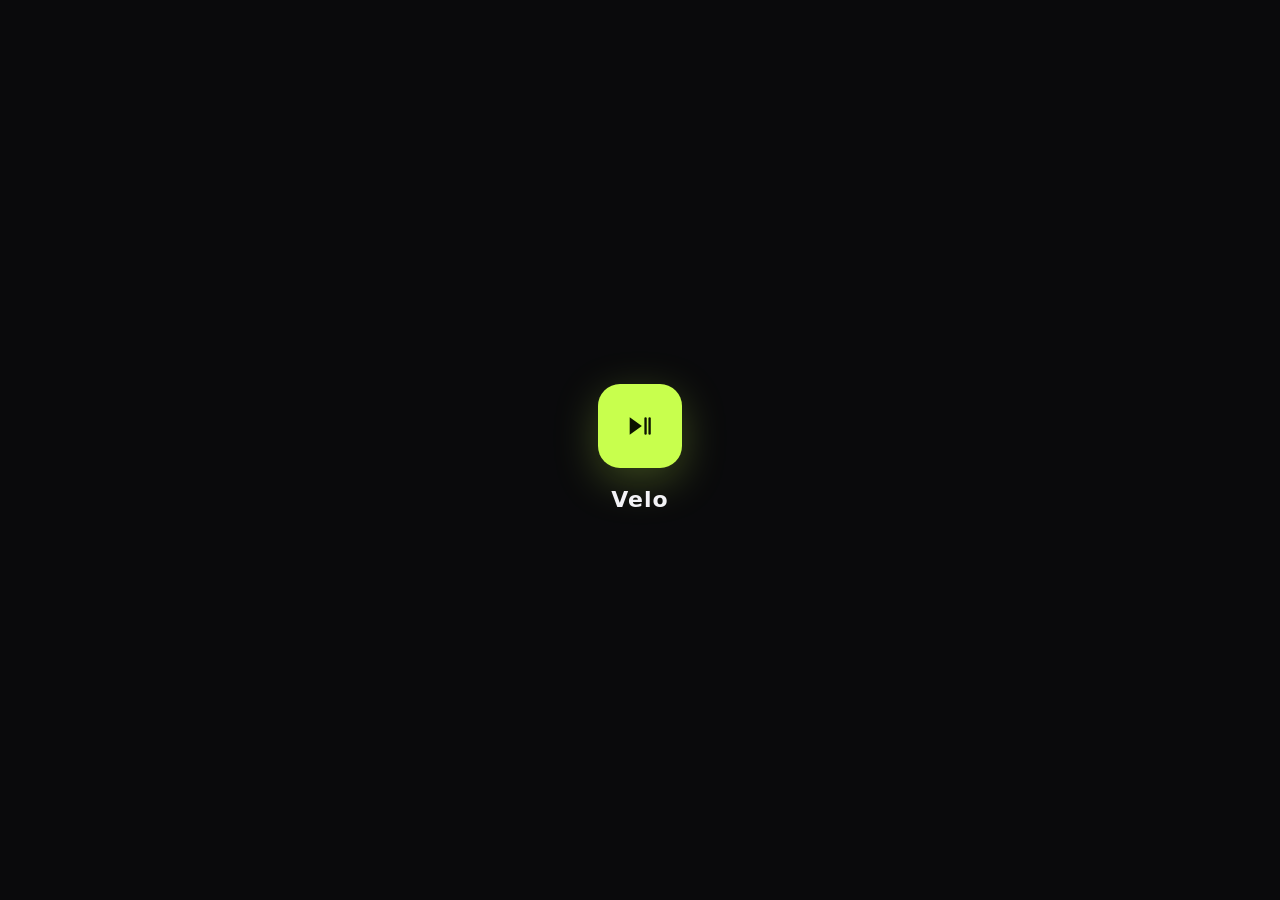
==== velo/web/index.html @ b47d3841 "Add antivirus/false-positive notice; credit VeloScribe; link companion app" ====
<!DOCTYPE html>
<html lang="en">
<head>
  <meta charset="UTF-8" />
  <meta name="viewport" content="width=device-width, initial-scale=1.0" />
  <title>Velo</title>
  <link rel="stylesheet" href="style.css" />
</head>
<body>
  <div id="splash">
    <div class="splash-mark" aria-hidden="true">
      <svg viewBox="0 0 256 256" width="40" height="40"><path d="M62 72 62 184 140 128Z" fill="currentColor"/><rect x="156" y="72" width="15" height="112" rx="7.5" fill="currentColor"/><rect x="182" y="72" width="15" height="112" rx="7.5" fill="currentColor"/></svg>
    </div>
    <div class="splash-name">Velo</div>
  </div>
  <div id="dragveil"><div class="dragveil-box"><svg viewBox="0 0 24 24" width="34" height="34" fill="none" stroke="currentColor" stroke-width="1.7"><path d="M12 4v11m0 0 4-4m-4 4-4-4"/><path d="M5 19h14"/></svg><span>Drop the .mid file here</span></div></div>

  <div id="app">
    <header class="titlebar">
      <div class="drag pywebview-drag-region"></div>
      <div class="brand">
        <span class="brand-mark" aria-hidden="true">
          <svg viewBox="0 0 24 24" width="18" height="18"><path d="M5 19V5l8 4-8 4" fill="currentColor"/><path d="M14 5v14M19 5v14" stroke="currentColor" stroke-width="2.4" stroke-linecap="round"/></svg>
        </span>
        <span class="brand-name">Velo</span>
      </div>
      <div class="win-controls">
        <button class="win-btn pin" id="winPin" aria-label="Always on top" title="Stay on top of other apps (e.g. Roblox)"><svg viewBox="0 0 24 24" width="13" height="13" fill="none" stroke="currentColor" stroke-width="1.8" stroke-linecap="round" stroke-linejoin="round"><path d="M9 4h6l-1 6 3 3H7l3-3-1-6z"/><path d="M12 16v4"/></svg></button>
        <button class="win-btn" id="winMin" aria-label="Minimize"><svg viewBox="0 0 12 12" width="11" height="11"><line x1="2" y1="6" x2="10" y2="6" stroke="currentColor" stroke-width="1.4"/></svg></button>
        <button class="win-btn" id="winMax" aria-label="Maximize"><svg viewBox="0 0 12 12" width="11" height="11"><rect x="2.5" y="2.5" width="7" height="7" rx="1.2" fill="none" stroke="currentColor" stroke-width="1.4"/></svg></button>
        <button class="win-btn danger" id="winClose" aria-label="Close"><svg viewBox="0 0 12 12" width="11" height="11"><line x1="3" y1="3" x2="9" y2="9" stroke="currentColor" stroke-width="1.5"/><line x1="9" y1="3" x2="3" y2="9" stroke="currentColor" stroke-width="1.5"/></svg></button>
      </div>
    </header>

    <div class="body">
      <nav class="rail">
        <div class="rail-logo">
          <span class="rail-logo-mark" aria-hidden="true">
            <svg viewBox="0 0 256 256" width="22" height="22"><path d="M62 72 62 184 140 128Z" fill="currentColor"/><rect x="156" y="72" width="15" height="112" rx="7.5" fill="currentColor"/><rect x="182" y="72" width="15" height="112" rx="7.5" fill="currentColor"/></svg>
          </span>
          <div class="rail-logo-text"><span class="rl-name">Velo</span><span class="rl-sub">MIDI PLAYER</span></div>
        </div>
        <button class="nav active" data-view="player">
          <span class="nav-ico"><svg viewBox="0 0 24 24" width="20" height="20"><path d="M8 18V6l11 6-11 6" fill="currentColor"/></svg></span>
          <span class="nav-label">Player</span>
        </button>
        <button class="nav" data-view="practice">
          <span class="nav-ico"><svg viewBox="0 0 24 24" width="20" height="20" fill="none" stroke="currentColor" stroke-width="1.8" stroke-linecap="round" stroke-linejoin="round"><circle cx="12" cy="12" r="8.5"/><circle cx="12" cy="12" r="4"/><circle cx="12" cy="12" r="1.2" fill="currentColor" stroke="none"/></svg></span>
          <span class="nav-label">Practice</span>
        </button>
        <button class="nav" data-view="queue">
          <span class="nav-ico"><svg viewBox="0 0 24 24" width="20" height="20" fill="none" stroke="currentColor" stroke-width="1.8" stroke-linecap="round"><path d="M4 7h11M4 12h11M4 17h7"/><path d="M19 9v8.5" stroke-width="1.8"/><circle cx="17.4" cy="17.5" r="1.8" fill="currentColor" stroke="none"/></svg></span>
          <span class="nav-label">Queue</span>
        </button>
        <button class="nav" data-view="hub">
          <span class="nav-ico"><svg viewBox="0 0 24 24" width="20" height="20" fill="none" stroke="currentColor" stroke-width="1.8"><circle cx="12" cy="12" r="9"/><path d="M3 12h18M12 3c2.5 2.5 2.5 15 0 18M12 3c-2.5 2.5-2.5 15 0 18"/></svg></span>
          <span class="nav-label">MIDI Hub</span>
        </button>
        <button class="nav" data-view="drums">
          <span class="nav-ico"><svg viewBox="0 0 24 24" width="20" height="20" fill="none" stroke="currentColor" stroke-width="1.8"><ellipse cx="12" cy="8" rx="8" ry="3.2"/><path d="M4 8v6c0 1.8 3.6 3.2 8 3.2s8-1.4 8-3.2V8"/></svg></span>
          <span class="nav-label">Drums</span>
        </button>
        <button class="nav" data-view="keys">
          <span class="nav-ico"><svg viewBox="0 0 24 24" width="20" height="20" fill="none" stroke="currentColor" stroke-width="1.8"><rect x="3" y="6" width="18" height="12" rx="2"/><path d="M9 6v7M15 6v7"/></svg></span>
          <span class="nav-label">MIDI → Keys</span>
        </button>
        <div class="rail-spacer"></div>
        <button class="nav" data-view="settings">
          <span class="nav-ico"><svg viewBox="0 0 24 24" width="20" height="20" fill="none" stroke="currentColor" stroke-width="1.8"><circle cx="12" cy="12" r="3.2"/><path d="M12 3v2.5M12 18.5V21M21 12h-2.5M5.5 12H3M18.4 5.6l-1.8 1.8M7.4 16.6l-1.8 1.8M18.4 18.4l-1.8-1.8M7.4 7.4 5.6 5.6"/></svg></span>
          <span class="nav-label">Settings</span>
        </button>
        <div class="rail-foot">Velo<span>v1.1</span></div>
      </nav>

      <main class="content">
        <!-- PLAYER -->
        <section class="view" data-view="player">
          <div class="view-head">
            <h1>MIDI Player</h1>
            <div class="head-right">
              <button class="btn ghost stage-open" id="openStage" title="Big falling-notes visualizer — great for streaming">
                <svg viewBox="0 0 24 24" width="16" height="16" fill="none" stroke="currentColor" stroke-width="1.8" stroke-linecap="round"><rect x="3" y="4" width="18" height="13" rx="2"/><path d="M8 20h8M12 17v3"/></svg>
                Stage
              </button>
              <div class="mode-switch" id="modeSwitch" role="tablist" aria-label="Output mode">
                <button class="mode-opt active" data-mode="qwerty">QWERTY</button>
                <button class="mode-opt" data-mode="midi">MIDI Output</button>
                <span class="mode-glider"></span>
              </div>
            </div>
          </div>

          <div class="card file-card reveal">
            <div class="file-meta">
              <div class="file-ico"><svg viewBox="0 0 24 24" width="22" height="22" fill="none" stroke="currentColor" stroke-width="1.7"><path d="M9 18V5l10-2v13"/><circle cx="6" cy="18" r="3"/><circle cx="16" cy="16" r="3"/></svg></div>
              <div class="file-text">
                <div class="file-name" id="fileName">No file selected</div>
                <div class="file-sub" id="fileSub">Choose a .mid or .midi file to start</div>
              </div>
            </div>
            <div class="file-actions">
              <select class="recent" id="recentSelect" aria-label="Recent files"></select>
              <button class="btn" id="openBtn">
                <svg viewBox="0 0 24 24" width="16" height="16" fill="none" stroke="currentColor" stroke-width="1.8"><path d="M3 7a2 2 0 0 1 2-2h4l2 2h8a2 2 0 0 1 2 2v8a2 2 0 0 1-2 2H5a2 2 0 0 1-2-2z"/></svg>
                Open
              </button>
            </div>
          </div>

          <div class="now-bar" id="nowBar" hidden>
            <span class="now-eq"><i></i><i></i><i></i></span>
            <span class="now-text">Now playing: <span id="nowName"></span></span>
            <button class="now-switch" id="switchBtn">Play selected</button>
          </div>

          <div class="card transport reveal" style="--d:1">
            <div class="timeline">
              <span class="t-cur" id="tCur">0:00:00</span>
              <div class="scrub" id="scrub"><div class="scrub-fill" id="scrubFill"></div><div class="scrub-dot" id="scrubDot"></div></div>
              <span class="t-tot" id="tTot">0:00:00</span>
            </div>

            <div class="transport-row">
              <button class="round" id="prevBtn" aria-label="Previous track">
                <svg viewBox="0 0 24 24" width="18" height="18"><rect x="6" y="6" width="2.6" height="12" rx="1.3" fill="currentColor"/><path d="M19 6 10 12l9 6Z" fill="currentColor"/></svg>
              </button>

              <button class="round" id="stopBtn" aria-label="Stop" disabled>
                <svg viewBox="0 0 24 24" width="18" height="18"><rect x="7" y="7" width="10" height="10" rx="2" fill="currentColor"/></svg>
              </button>

              <button class="play" id="playBtn" aria-label="Play">
                <span class="play-ring"></span>
                <span class="play-ico" id="playIco">
                  <svg viewBox="0 0 24 24" width="26" height="26"><path d="M8 5v14l11-7-11-7z" fill="currentColor"/></svg>
                </span>
              </button>

              <button class="round" id="nextBtn" aria-label="Next track">
                <svg viewBox="0 0 24 24" width="18" height="18"><rect x="15.4" y="6" width="2.6" height="12" rx="1.3" fill="currentColor"/><path d="M5 6l9 6-9 6Z" fill="currentColor"/></svg>
              </button>

              <div class="speed">
                <div class="speed-label">Speed</div>
                <div class="speed-ctl">
                  <button class="step" id="speedDown" aria-label="Decrease">−</button>
                  <input type="range" id="speedSlider" min="10" max="300" value="100" />
                  <button class="step" id="speedUp" aria-label="Increase">+</button>
                  <div class="speed-val"><input id="speedInput" value="100" inputmode="numeric" /><span>%</span></div>
                </div>
              </div>
            </div>
          </div>

          <div class="grid-2">
            <div class="card options reveal" style="--d:2">
              <div class="card-title">Options</div>
              <div class="chips" id="chips">
                <button class="chip" data-opt="sustain">Sustain</button>
                <button class="chip" data-opt="noDoubles">No doubles</button>
                <button class="chip" data-opt="velocity">Velocity</button>
                <button class="chip" data-opt="88Keys">88 keys</button>
                <button class="chip" data-opt="loopSong">Loop</button>
              </div>
              <div class="device-row" id="deviceRow" hidden>
                <label>Output device</label>
                <select id="deviceSelect"></select>
              </div>
            </div>

            <div class="card console reveal" style="--d:3">
              <div class="card-title">Console <button class="mini" id="clearLog">Clear</button></div>
              <div class="log" id="log"></div>
            </div>
          </div>
        </section>

        <!-- PRACTICE / TREINO -->
        <section class="view" data-view="practice" hidden>
          <div class="view-head">
            <h1>Practice</h1>
            <div class="pr-tools">
              <div class="seg pr-mode" id="prModeSwitch">
                <button class="seg-opt active" data-pmode="step">Step</button>
                <button class="seg-opt" data-pmode="rhythm">Rhythm</button>
                <button class="seg-opt" data-pmode="free">Free play</button>
              </div>
              <select class="recent" id="prPianoSel" aria-label="Piano sound" title="Piano sound"></select>
              <select class="recent" id="prSong" aria-label="Song to practice"></select>
              <button class="btn" id="prOpen">
                <svg viewBox="0 0 24 24" width="16" height="16" fill="none" stroke="currentColor" stroke-width="1.8"><path d="M3 7a2 2 0 0 1 2-2h4l2 2h8a2 2 0 0 1 2 2v8a2 2 0 0 1-2 2H5a2 2 0 0 1-2-2z"/></svg>
                Open
              </button>
            </div>
          </div>

          <div class="pr-hud" id="prHud" hidden>
            <div class="pr-stat"><span class="pr-stat-v" id="prProg">0 / 0</span><span class="pr-stat-l" id="prStatProgL">notes</span></div>
            <div class="pr-combo zero" id="prCombo"><b id="prComboN">0</b><small>combo</small></div>
            <div class="pr-stat"><span class="pr-stat-v" id="prAcc">100%</span><span class="pr-stat-l" id="prStatAccL">accuracy</span></div>
            <div class="pr-bar"><div class="pr-bar-fill" id="prBar"></div></div>
            <div class="pr-speed" id="prSpeedWrap">
              <span>Speed</span>
              <select id="prSpeed" aria-label="Rhythm speed">
                <option value="0.5">50%</option>
                <option value="0.75">75%</option>
                <option value="1" selected>100%</option>
                <option value="1.25">125%</option>
              </select>
            </div>
          </div>

          <div class="pr-trainer" id="prTrainer" hidden>
            <button class="tr-toggle" id="trToggle" title="Loop and drill a section">
              <svg viewBox="0 0 24 24" width="14" height="14" fill="none" stroke="currentColor" stroke-width="1.9" stroke-linecap="round"><path d="M3 12a9 9 0 1 0 3-6.7M3 4v4h4"/></svg>
              Section trainer
            </button>
            <div class="tr-range">
              <input type="range" id="trFrom" min="0" max="1" value="0" aria-label="Section start" />
              <input type="range" id="trTo" min="0" max="1" value="1" aria-label="Section end" />
            </div>
            <span class="tr-label" id="trLabel">full song</span>
          </div>

          <div class="pr-game" id="prGame" hidden>
            <div class="pr-scroll" id="prScroll">
              <div class="pr-stagewrap" id="prStage">
                <div class="pr-highway">
                  <div class="hw-lanes" id="prLanes"></div>
                  <div class="hw-track" id="prTrack"></div>
                </div>
                <div class="hw-hitcap"></div>
                <div class="hw-hitline"></div>
                <div class="pr-piano" id="prPiano"></div>
              </div>
            </div>
            <div class="pr-judge" id="prJudge" hidden></div>
            <div class="pr-countin" id="prCountIn" hidden></div>
            <div class="pr-result" id="prResult" hidden></div>
            <div class="pr-confetti" id="prConfetti" hidden></div>
          </div>

          <div class="pr-empty" id="prEmpty">
            <span class="pr-orb"><svg viewBox="0 0 24 24" width="40" height="40" fill="none" stroke="currentColor" stroke-width="1.6" stroke-linecap="round" stroke-linejoin="round"><circle cx="12" cy="12" r="9"/><circle cx="12" cy="12" r="4.2"/><circle cx="12" cy="12" r="1" fill="currentColor" stroke="none"/></svg></span>
            <h2>Learn any song, key by key</h2>
            <p>Pick a MIDI and Velo turns it into a step-by-step trainer: the notes fall onto a piano and light up the exact keyboard keys to press. Hit a wrong key and it won't pass until you nail the right one — at your own pace, no rush.</p>
            <button class="btn primary" id="prStart">
              <svg viewBox="0 0 24 24" width="16" height="16" fill="none" stroke="currentColor" stroke-width="1.9"><path d="M3 7a2 2 0 0 1 2-2h4l2 2h8a2 2 0 0 1 2 2v8a2 2 0 0 1-2 2H5a2 2 0 0 1-2-2z"/></svg>
              Choose a song
            </button>
            <div class="pr-records" id="prRecords"></div>
          </div>

          <div class="pr-foot" id="prFoot" hidden>
            <button class="btn ghost" id="prRestart">
              <svg viewBox="0 0 24 24" width="15" height="15" fill="none" stroke="currentColor" stroke-width="1.9" stroke-linecap="round"><path d="M3 12a9 9 0 1 0 3-6.7M3 4v4h4"/></svg>
              Restart
            </button>
            <button class="btn primary" id="prFreePlay" hidden></button>
            <span class="pr-hint" id="prHint">Press the highlighted keys. Sharps (lit black keys) need <b>Shift</b>. A wrong key won't pass until you hit the right one.</span>
          </div>
        </section>

        <!-- QUEUE -->
        <section class="view" data-view="queue" hidden>
          <div class="view-head">
            <h1>Queue</h1>
            <div class="hub-tools">
              <button class="btn" id="queueAdd"><svg viewBox="0 0 24 24" width="16" height="16" fill="none" stroke="currentColor" stroke-width="2" stroke-linecap="round"><path d="M12 5v14M5 12h14"/></svg> Add</button>
              <button class="btn" id="queueClear">Clear</button>
            </div>
          </div>
          <div class="queue-list" id="queueList"></div>
          <div class="hub-state" id="queueEmpty" hidden>
            <div class="soon-ico"><svg viewBox="0 0 24 24" width="28" height="28" fill="none" stroke="currentColor" stroke-width="1.6" stroke-linecap="round"><path d="M4 7h11M4 12h11M4 17h7"/><circle cx="18" cy="16.5" r="2" fill="currentColor" stroke="none"/><path d="M20 7v8"/></svg></div>
            <p>No songs in the queue yet.<br>Open a MIDI file in the Player or download one from the Hub.</p>
          </div>
        </section>

        <!-- MIDI HUB -->
        <section class="view" data-view="hub" hidden>
          <div class="view-head">
            <h1>MIDI Hub</h1>
            <div class="hub-tools">
              <select id="hubSource" aria-label="Library source">
                <option value="nanomidi" selected>nanoMIDI</option>
                <option value="onlineseq">Online Sequencer</option>
                <option value="bitmidi">BitMidi</option>
              </select>
              <div class="search">
                <svg viewBox="0 0 24 24" width="16" height="16" fill="none" stroke="currentColor" stroke-width="1.8"><circle cx="11" cy="11" r="7"/><path d="m20 20-3.2-3.2"/></svg>
                <input id="hubSearch" placeholder="Search by name or artist…" />
              </div>
              <select id="hubSort" aria-label="Sort">
                <option value="Newest">Newest</option>
                <option value="Oldest">Oldest</option>
                <option value="Downloads">Most downloaded</option>
                <option value="Views">Most viewed</option>
              </select>
            </div>
          </div>
          <div id="hubBody">
            <div class="hub-state" id="hubState">
              <div class="spinner"></div>
              <p>Loading library…</p>
            </div>
            <div class="hub-list" id="hubList" hidden></div>
            <div class="hub-pager" id="hubPager" hidden>
              <button class="btn" id="hubPrev">Previous</button>
              <span id="hubPageLabel">Page 1/1</span>
              <button class="btn" id="hubNext">Next</button>
            </div>
          </div>
        </section>

        <!-- DRUMS -->
        <section class="view" data-view="drums" hidden>
          <div class="view-head"><h1>Drums Player</h1></div>
          <div class="card file-card reveal">
            <div class="file-meta">
              <div class="file-ico"><svg viewBox="0 0 24 24" width="22" height="22" fill="none" stroke="currentColor" stroke-width="1.7"><ellipse cx="12" cy="8" rx="8" ry="3.2"/><path d="M4 8v6c0 1.8 3.6 3.2 8 3.2s8-1.4 8-3.2V8"/></svg></div>
              <div class="file-text">
                <div class="file-name" id="drumsFileName">No file selected</div>
                <div class="file-sub" id="drumsFileSub">Choose a drums .mid file</div>
              </div>
            </div>
            <div class="file-actions">
              <select class="recent" id="drumsRecent" aria-label="Recent files"></select>
              <button class="btn" id="drumsOpen"><svg viewBox="0 0 24 24" width="16" height="16" fill="none" stroke="currentColor" stroke-width="1.8"><path d="M3 7a2 2 0 0 1 2-2h4l2 2h8a2 2 0 0 1 2 2v8a2 2 0 0 1-2 2H5a2 2 0 0 1-2-2z"/></svg> Open</button>
            </div>
          </div>
          <div class="card transport reveal" style="--d:1">
            <div class="timeline">
              <span class="t-cur" id="drumsCur">0:00:00</span>
              <div class="scrub"><div class="scrub-fill" id="drumsFill"></div><div class="scrub-dot" id="drumsDot"></div></div>
              <span class="t-tot" id="drumsTot">0:00:00</span>
            </div>
            <div class="transport-row">
              <button class="round" id="drumsStop" aria-label="Stop" disabled><svg viewBox="0 0 24 24" width="18" height="18"><rect x="7" y="7" width="10" height="10" rx="2" fill="currentColor"/></svg></button>
              <button class="play" id="drumsPlay" aria-label="Play"><span class="play-ring"></span><span class="play-ico" id="drumsIco"><svg viewBox="0 0 24 24" width="26" height="26"><path d="M8 5v14l11-7-11-7z" fill="currentColor"/></svg></span></button>
              <div class="speed">
                <div class="speed-label">Speed</div>
                <div class="speed-ctl">
                  <button class="step" id="drumsSpeedDown" aria-label="Decrease">−</button>
                  <input type="range" id="drumsSlider" min="10" max="300" value="100" />
                  <button class="step" id="drumsSpeedUp" aria-label="Increase">+</button>
                  <div class="speed-val"><input id="drumsSpeedInput" value="100" inputmode="numeric" /><span>%</span></div>
                </div>
              </div>
            </div>
          </div>
          <div class="grid-2">
            <div class="card options reveal" style="--d:2">
              <div class="card-title">Options</div>
              <div class="chips" id="drumsChips">
                <button class="chip" data-opt="loopSong">Loop</button>
                <button class="chip" data-opt="releaseOnPause">Release on pause</button>
              </div>
            </div>
            <div class="card console reveal" style="--d:3">
              <div class="card-title">Console <button class="mini" id="drumsClearLog">Clear</button></div>
              <div class="log" id="drumsLog"></div>
            </div>
          </div>
        </section>

        <!-- MIDI -> KEYS (live input) -->
        <section class="view" data-view="keys" hidden>
          <div class="view-head"><h1>MIDI → Keys</h1></div>
          <div class="card reveal">
            <div class="card-title">Input device</div>
            <div class="input-dev">
              <select id="inputDevice" aria-label="MIDI input device"></select>
              <button class="mini" id="inputRefresh">Refresh</button>
            </div>
            <div class="input-center">
              <button class="bigtoggle" id="inputToggle" aria-label="Toggle live input">
                <span class="bt-ring"></span>
                <span class="bt-ico"><svg viewBox="0 0 24 24" width="30" height="30" fill="none" stroke="currentColor" stroke-width="2" stroke-linecap="round"><path d="M12 3v9"/><path d="M6.6 6.6a8 8 0 1 0 10.8 0"/></svg></span>
              </button>
              <div class="bt-status" id="inputStatus">Stopped</div>
              <div class="bt-hint">Play your MIDI keyboard/controller and Velo converts it to QWERTY keys in real time.</div>
            </div>
          </div>
          <div class="grid-2">
            <div class="card options reveal" style="--d:1">
              <div class="card-title">Options</div>
              <div class="chips" id="inputChips">
                <button class="chip" data-opt="sustain">Sustain</button>
                <button class="chip" data-opt="noDoubles">No doubles</button>
                <button class="chip" data-opt="velocity">Velocity</button>
              </div>
            </div>
            <div class="card console reveal" style="--d:2">
              <div class="card-title">Console <button class="mini" id="inputClearLog">Clear</button></div>
              <div class="log" id="inputLog"></div>
            </div>
          </div>
        </section>

        <!-- SETTINGS / ABOUT -->
        <section class="view" data-view="settings" hidden>
          <div class="view-head"><h1>Settings</h1></div>
          <div class="card hotkeys reveal">
            <div class="card-title">Global hotkeys</div>
            <div class="hk-list">
              <div class="hk-row"><span class="hk-label"><svg viewBox="0 0 24 24" width="16" height="16"><path d="M8 5v14l11-7-11-7z" fill="currentColor"/></svg> Play / Pause</span><button class="hk-key" data-action="play">F1</button></div>
              <div class="hk-row"><span class="hk-label"><svg viewBox="0 0 24 24" width="16" height="16"><rect x="6" y="5" width="4" height="14" rx="1.3" fill="currentColor"/><rect x="14" y="5" width="4" height="14" rx="1.3" fill="currentColor"/></svg> Pause</span><button class="hk-key" data-action="pause">F2</button></div>
              <div class="hk-row"><span class="hk-label"><svg viewBox="0 0 24 24" width="16" height="16"><rect x="6" y="6" width="12" height="12" rx="2" fill="currentColor"/></svg> Stop</span><button class="hk-key" data-action="stop">F3</button></div>
              <div class="hk-row"><span class="hk-label"><svg viewBox="0 0 24 24" width="16" height="16" fill="none" stroke="currentColor" stroke-width="2" stroke-linecap="round"><path d="M5 5l7 7-7 7M12 5l7 7-7 7"/></svg> Speed up</span><button class="hk-key" data-action="speedup">F4</button></div>
              <div class="hk-row"><span class="hk-label"><svg viewBox="0 0 24 24" width="16" height="16" fill="none" stroke="currentColor" stroke-width="2" stroke-linecap="round"><path d="M19 5l-7 7 7 7M12 5l-7 7 7 7"/></svg> Slow down</span><button class="hk-key" data-action="slowdown">F5</button></div>
              <div class="hk-row"><span class="hk-label"><svg viewBox="0 0 24 24" width="16" height="16"><rect x="5" y="6" width="2.4" height="12" rx="1.2" fill="currentColor"/><path d="M18 6 9 12l9 6Z" fill="currentColor"/></svg> Previous track</span><button class="hk-key" data-action="prevtrack">F6</button></div>
              <div class="hk-row"><span class="hk-label"><svg viewBox="0 0 24 24" width="16" height="16"><rect x="16.6" y="6" width="2.4" height="12" rx="1.2" fill="currentColor"/><path d="M6 6l9 6-9 6Z" fill="currentColor"/></svg> Next track</span><button class="hk-key" data-action="nexttrack">F7</button></div>
            </div>
            <div class="hk-hint">Click a key and press the new one. Hotkeys work even when Velo is in the background and control the Player.</div>
          </div>
          <div class="card sound reveal" style="--d:1">
            <div class="card-title">Sound — "playing" illusion</div>
            <div class="sound-ctl">
              <button class="chip" id="soundToggle">Off</button>
              <div class="seg" id="soundMode">
                <button class="seg-opt active" data-smode="piano">Piano</button>
                <button class="seg-opt" data-smode="keyboard">Keyboard</button>
              </div>
              <div class="sound-vol">
                <span>Vol</span>
                <input type="range" id="soundVol" min="0" max="100" value="70" />
              </div>
            </div>
            <div class="sound-pack" id="soundPackRow" hidden>
              <label>Keyboard model</label>
              <select id="soundPack"></select>
              <span class="pack-status" id="packStatus"></span>
            </div>
            <div class="hk-hint">Plays the note (real piano sample) or a real mechanical key sound in the app, synced to the song. Extra keyboard models stream online (cached after first use); the default brown works offline. To make it come out of your microphone (so others hear you "playing"): install a virtual audio cable (VB-CABLE), route Velo's audio to it in Windows sound settings, and pick it as your mic in Discord.</div>
          </div>
          <div class="card humanize reveal" style="--d:2">
            <div class="card-title">Humanize — natural feel</div>
            <div class="seg" id="humProfile">
              <button class="seg-opt active" data-hum="off">Off</button>
              <button class="seg-opt" data-hum="subtle">Subtle</button>
              <button class="seg-opt" data-hum="moderate">Moderate</button>
              <button class="seg-opt" data-hum="loose">Loose</button>
            </div>
            <div id="humSliders" style="margin-top:14px;display:flex;flex-direction:column;gap:12px">
              <div class="sound-vol"><span>Roll</span><input type="range" id="humRoll" min="0" max="100" value="43" /><span id="humRollVal">43</span></div>
              <div class="sound-vol"><span>Timing</span><input type="range" id="humTiming" min="0" max="100" value="40" /><span id="humTimingVal">40</span></div>
              <div class="sound-vol"><span>Rubato</span><input type="range" id="humRubato" min="0" max="100" value="29" /><span id="humRubatoVal">29</span></div>
              <div class="sound-vol"><span>Velocity</span><input type="range" id="humVelocity" min="0" max="100" value="52" /><span id="humVelocityVal">52</span></div>
            </div>
            <div class="hk-hint">Pick a profile as a starting point, then fine-tune the sliders — your settings are saved and restored next time. <b>Roll</b> = how much chords spread (and re-randomise every chord) · <b>Timing</b> = looseness of each note · <b>Rubato</b> = how much the tempo breathes · <b>Velocity</b> = force variation. Each profile keeps re-randomising so it never repeats. Off = exact mechanical original.</div>
          </div>
          <div class="card about reveal" style="--d:3">
            <div class="card-title">About</div>
            <div class="about-row">
              <span class="about-mark"><svg viewBox="0 0 24 24" width="22" height="22"><path d="M5 19V5l8 4-8 4" fill="currentColor"/><path d="M14 5v14M19 5v14" stroke="currentColor" stroke-width="2.4" stroke-linecap="round"/></svg></span>
              <div>
                <div class="about-name">Velo <span class="about-ver">v1.1</span></div>
                <div class="about-sub">MIDI player — QWERTY &amp; MIDI output</div>
              </div>
            </div>
          </div>
          <div class="card credit reveal" style="--d:2">
            <div class="card-title">Creator</div>
            <div class="credit-row">
              <span class="credit-avatar">
                <img id="creditAvatar" data-discord="323815988053278722" src="https://cdn.discordapp.com/avatars/323815988053278722/a_830f0b32514078ce47e68af48b4992ea.gif?size=160" onerror="this.onerror=null;this.src='avatar.webp'" alt="brenu" />
                <span class="credit-badge" aria-hidden="true"><svg viewBox="0 0 24 24" width="11" height="11" fill="currentColor"><path d="M20.3 4.4A19 19 0 0 0 15.6 3l-.24.5a14 14 0 0 1 4.13 2.1A13.5 13.5 0 0 0 4.5 5.6 14 14 0 0 1 8.64 3.5L8.4 3a19 19 0 0 0-4.7 1.4C.9 8.6.13 12.7.5 16.7a19 19 0 0 0 5.8 2.95l.46-.65a12.6 12.6 0 0 1-1.96-.95l.48-.37a13.6 13.6 0 0 0 11.44 0l.49.37c-.62.37-1.28.69-1.97.95l.47.65a19 19 0 0 0 5.8-2.95c.43-4.65-.74-8.7-3.08-12.3ZM8.55 14.3c-1.13 0-2.06-1.04-2.06-2.32 0-1.28.91-2.33 2.06-2.33s2.08 1.06 2.06 2.33c0 1.28-.92 2.32-2.06 2.32Zm6.9 0c-1.13 0-2.06-1.04-2.06-2.32 0-1.28.91-2.33 2.06-2.33s2.08 1.06 2.06 2.33c0 1.28-.91 2.32-2.06 2.32Z"/></svg></span>
              </span>
              <div>
                <div class="credit-name">brenu</div>
                <div class="credit-sub">Creator of Velo &amp; VeloScribe</div>
              </div>
            </div>
          </div>
        </section>
      </main>
    </div>
  </div>
  <div id="stageOverlay" hidden>
    <div class="sg-top">
      <div class="sg-title"><span class="now-eq"><i></i><i></i><i></i></span><span id="sgTitle">—</span></div>
      <div class="sg-actions">
        <button class="sg-exit" id="sgFull" title="Fullscreen (F11)"><svg viewBox="0 0 24 24" width="14" height="14" fill="none" stroke="currentColor" stroke-width="1.9" stroke-linecap="round"><path d="M4 9V4h5M20 9V4h-5M4 15v5h5M20 15v5h-5"/></svg> Fullscreen</button>
        <button class="sg-exit" id="sgExit">Exit stage <svg viewBox="0 0 12 12" width="11" height="11"><line x1="3" y1="3" x2="9" y2="9" stroke="currentColor" stroke-width="1.6"/><line x1="9" y1="3" x2="3" y2="9" stroke="currentColor" stroke-width="1.6"/></svg></button>
      </div>
    </div>
    <div class="sg-game">
      <div class="sg-scroll">
        <div class="sg-stagewrap" id="sgStage">
          <div class="sg-highway"><div class="hw-lanes" id="sgLanes"></div><div class="hw-track" id="sgTrack"></div></div>
          <div class="hw-hitcap"></div>
          <div class="hw-hitline"></div>
          <div class="pr-piano" id="sgPiano"></div>
        </div>
      </div>
      <div class="sg-empty" id="sgEmpty">Play a song in the Player and watch it come alive here.</div>
    </div>
  </div>

  <div id="updateToast" hidden>
    <div class="ut-info">
      <span class="ut-dot"></span>
      <div>
        <div class="ut-title">Update available <b id="utVer"></b></div>
        <div class="ut-sub" id="utSub">A newer version of Velo is out.</div>
      </div>
    </div>
    <div class="ut-actions">
      <button class="btn" id="utNotes">What's new</button>
      <button class="btn ut-dl" id="utDl">Download</button>
      <button class="ut-x" id="utClose" aria-label="Dismiss">✕</button>
    </div>
  </div>

  <script src="soundfont-player.js"></script>
  <script src="app.js"></script>
</body>
</html>
---- velo/web/style.css ----
:root{
  --bg:#0a0a0c;
  --bg-soft:#0f0f13;
  --panel:#131318;
  --panel-2:#17171d;
  --elev:#1c1c23;
  --line:rgba(255,255,255,.07);
  --line-strong:rgba(255,255,255,.12);
  --txt:#f3f3f6;
  --txt-2:#9a9aa6;
  --txt-3:#5e5e6a;
  --accent:#c8ff4d;
  --accent-dim:#9fd62f;
  --accent-ink:#0c1400;
  --danger:#ff5d5d;
  --radius:14px;
  --radius-sm:10px;
  --ease:cubic-bezier(.22,.61,.36,1);
  --ease-out:cubic-bezier(.16,1,.3,1);
  --font:"Segoe UI Variable Display","Segoe UI",system-ui,-apple-system,sans-serif;
  --mono:"Cascadia Code","Consolas",ui-monospace,monospace;
}
*{margin:0;padding:0;box-sizing:border-box}
[hidden]{display:none!important}
html,body{height:100%;overflow:hidden}
body{
  background:var(--bg);color:var(--txt);font-family:var(--font);
  font-size:14px;line-height:1.45;-webkit-font-smoothing:antialiased;
  user-select:none;
}
button{font-family:inherit;color:inherit;cursor:pointer;border:none;background:none}
::-webkit-scrollbar{width:9px;height:9px}
::-webkit-scrollbar-thumb{background:rgba(255,255,255,.08);border-radius:8px;border:2px solid transparent;background-clip:padding-box}
::-webkit-scrollbar-thumb:hover{background:rgba(255,255,255,.16);background-clip:padding-box}

#app{display:flex;flex-direction:column;height:100vh;background:var(--bg)}

/* splash */
#splash{position:fixed;inset:0;z-index:1000;background:var(--bg);display:flex;flex-direction:column;
  align-items:center;justify-content:center;gap:16px;transition:opacity .45s var(--ease-out)}
#splash.gone{opacity:0;pointer-events:none}
.splash-mark{width:84px;height:84px;border-radius:22px;background:var(--accent);color:var(--accent-ink);
  display:grid;place-items:center;box-shadow:0 12px 44px rgba(200,255,77,.26);animation:splashPop .5s var(--ease-out)}
@keyframes splashPop{from{transform:scale(.82);opacity:0}to{transform:none;opacity:1}}
.splash-name{font-size:22px;font-weight:600;letter-spacing:1px;animation:reveal .5s var(--ease-out) .12s both}

/* drag veil */
#dragveil{position:fixed;inset:0;z-index:900;display:none;align-items:center;justify-content:center;background:rgba(10,10,12,.78)}
body.dragging #dragveil{display:flex}
.dragveil-box{display:flex;flex-direction:column;align-items:center;gap:12px;color:var(--accent);
  border:2px dashed var(--accent);border-radius:18px;padding:40px 64px}
.dragveil-box span{color:var(--txt);font-size:15px;font-weight:600}

/* ---------- titlebar ---------- */
.titlebar{position:relative;height:42px;display:flex;align-items:center;
  padding:0 8px 0 16px;border-bottom:1px solid var(--line);flex-shrink:0}
.titlebar .drag{position:absolute;inset:0;z-index:0}
.brand{position:relative;z-index:1;display:flex;align-items:center;gap:9px;pointer-events:none}
.brand-mark{color:var(--accent);display:flex}
.brand-name{font-size:15px;font-weight:600;letter-spacing:.5px}
.win-controls{position:relative;z-index:1;margin-left:auto;display:flex;gap:2px}
.win-btn{width:38px;height:28px;border-radius:7px;color:var(--txt-2);
  display:grid;place-items:center;transition:background .15s,color .15s}
.win-btn:hover{background:rgba(255,255,255,.08);color:var(--txt)}
.win-btn.danger:hover{background:var(--danger);color:#fff}
.win-btn.pin.on{color:var(--accent-ink);background:var(--accent)}
.win-btn.pin.on:hover{background:var(--accent-dim)}

/* ---------- body / rail ---------- */
.body{flex:1;display:flex;min-height:0}
.rail{width:208px;flex-shrink:0;background:var(--bg);border-right:1px solid var(--line);
  display:flex;flex-direction:column;padding:14px 12px;gap:4px}
.rail-logo{display:flex;align-items:center;gap:11px;padding:6px 11px 16px;margin-bottom:6px}
.rail-logo-mark{width:38px;height:38px;border-radius:11px;background:var(--accent);color:var(--accent-ink);
  display:grid;place-items:center;flex-shrink:0;box-shadow:0 4px 16px rgba(200,255,77,.18)}
.rail-logo-text{display:flex;flex-direction:column;line-height:1.1}
.rl-name{font-size:17px;font-weight:600;letter-spacing:.3px}
.rl-sub{font-size:9.5px;font-weight:600;letter-spacing:1.6px;color:var(--txt-3)}
.nav{position:relative;display:flex;align-items:center;gap:12px;height:42px;padding:0 13px;
  border-radius:var(--radius-sm);color:var(--txt-2);font-size:13.5px;font-weight:500;
  transition:color .2s var(--ease),background .2s var(--ease)}
.nav:hover{color:var(--txt);background:rgba(255,255,255,.04)}
.nav.active{color:var(--txt);background:rgba(255,255,255,.06)}
.nav.active::before{content:"";position:absolute;left:-12px;top:50%;width:3px;height:0;
  background:var(--accent);border-radius:0 3px 3px 0;transform:translateY(-50%);
  transition:height .25s var(--ease-out);box-shadow:0 0 12px var(--accent)}
.nav.active::before{height:20px}
.nav-ico{display:flex;color:inherit;transition:transform .25s var(--ease)}
.nav.active .nav-ico{color:var(--accent)}
.nav:active .nav-ico{transform:scale(.9)}
.rail-spacer{flex:1}
.rail-foot{margin-top:8px;padding:10px 13px 2px;font-size:11px;color:var(--txt-3);
  display:flex;flex-direction:column;gap:1px;font-weight:600;letter-spacing:.4px}
.rail-foot span{color:var(--txt-3);font-weight:400;opacity:.7}

/* ---------- content ---------- */
.content{flex:1;min-width:0;overflow-y:auto;padding:26px 30px 30px;position:relative}
.view{display:flex;flex-direction:column;gap:16px;animation:viewIn .42s var(--ease-out)}
.view[hidden]{display:none}
@keyframes viewIn{from{opacity:0;transform:translateY(10px)}to{opacity:1;transform:none}}
.view-head{display:flex;align-items:center;justify-content:space-between;margin-bottom:2px}
.view-head h1{font-size:21px;font-weight:600;letter-spacing:.2px}

/* mode switch */
.mode-switch{position:relative;display:flex;background:var(--panel);border:1px solid var(--line);
  border-radius:11px;padding:3px}
.mode-opt{position:relative;z-index:1;padding:7px 16px;font-size:12.5px;font-weight:600;
  color:var(--txt-2);border-radius:8px;transition:color .25s var(--ease)}
.mode-opt.active{color:var(--accent-ink)}
.mode-glider{position:absolute;z-index:0;top:3px;bottom:3px;left:3px;width:84px;
  background:var(--accent);border-radius:8px;transition:transform .32s var(--ease-out),width .32s var(--ease-out)}

/* ---------- cards ---------- */
.card{background:var(--panel);border:1px solid var(--line);border-radius:var(--radius);padding:18px}
.card-title{font-size:12px;font-weight:600;letter-spacing:.6px;text-transform:uppercase;
  color:var(--txt-3);margin-bottom:14px;display:flex;align-items:center;justify-content:space-between}
.reveal{opacity:0;transform:translateY(12px);animation:reveal .5s var(--ease-out) forwards;
  animation-delay:calc(var(--d,0) * 70ms)}
@keyframes reveal{to{opacity:1;transform:none}}

/* file card */
.file-card{display:flex;align-items:center;gap:16px}
.file-meta{display:flex;align-items:center;gap:14px;min-width:0;flex:1}
.file-ico{width:46px;height:46px;border-radius:12px;background:var(--elev);color:var(--accent);
  display:grid;place-items:center;flex-shrink:0}
.file-text{min-width:0}
.file-name{font-size:15px;font-weight:600;white-space:nowrap;overflow:hidden;text-overflow:ellipsis}
.file-sub{font-size:12.5px;color:var(--txt-2);white-space:nowrap;overflow:hidden;text-overflow:ellipsis;margin-top:1px}
.file-actions{display:flex;align-items:center;gap:10px;flex-shrink:0}
.recent{max-width:150px}
select,.recent{height:38px;background:var(--elev);border:1px solid var(--line);border-radius:10px;
  color:var(--txt);padding:0 12px;font-size:13px;outline:none;transition:border-color .2s}
select:hover{border-color:var(--line-strong)}
.btn{display:inline-flex;align-items:center;gap:8px;height:38px;padding:0 16px;border-radius:10px;
  background:var(--elev);border:1px solid var(--line);color:var(--txt);font-size:13px;font-weight:600;
  transition:background .18s,border-color .18s,transform .12s}
.btn:hover{background:#22222b;border-color:var(--line-strong)}
.btn:active{transform:scale(.97)}

/* now playing bar */
.now-bar{display:flex;align-items:center;gap:11px;padding:11px 16px;background:var(--panel);
  border:1px solid var(--line);border-radius:12px;animation:reveal .3s var(--ease-out)}
.now-eq{display:flex;align-items:flex-end;gap:2px;height:14px}
.now-eq i{width:3px;background:var(--accent);border-radius:2px;animation:eq .9s ease-in-out infinite}
.now-eq i:nth-child(1){height:6px;animation-delay:0s}
.now-eq i:nth-child(2){height:13px;animation-delay:.18s}
.now-eq i:nth-child(3){height:9px;animation-delay:.36s}
@keyframes eq{0%,100%{transform:scaleY(.4)}50%{transform:scaleY(1)}}
.now-text{flex:1;font-size:13px;color:var(--txt-2);white-space:nowrap;overflow:hidden;text-overflow:ellipsis}
.now-text span{color:var(--txt);font-weight:600}
.now-switch{padding:7px 13px;border-radius:9px;background:var(--accent);color:var(--accent-ink);
  font-size:12.5px;font-weight:700;transition:transform .12s,filter .15s}
.now-switch:hover{filter:brightness(1.06)}
.now-switch:active{transform:scale(.96)}

/* transport */
.transport{display:flex;flex-direction:column;gap:20px}
.timeline{display:flex;align-items:center;gap:14px}
.t-cur,.t-tot{font-size:12.5px;color:var(--txt-2);font-variant-numeric:tabular-nums;min-width:54px}
.t-tot{text-align:right;color:var(--txt-3)}
.scrub{position:relative;flex:1;height:6px;background:var(--elev);border-radius:6px;cursor:pointer}
.scrub-fill{position:absolute;left:0;top:0;bottom:0;width:0;background:var(--accent);border-radius:6px;
  transition:width .92s linear}
.scrub-dot{position:absolute;top:50%;left:0;width:13px;height:13px;border-radius:50%;background:#fff;
  transform:translate(-50%,-50%) scale(0);transition:transform .2s var(--ease),left .92s linear;
  box-shadow:0 2px 8px rgba(0,0,0,.5)}
.scrub:hover .scrub-dot,.playing .scrub-dot{transform:translate(-50%,-50%) scale(1)}

.transport-row{display:flex;align-items:center;gap:22px}
.round{width:46px;height:46px;border-radius:50%;background:var(--elev);border:1px solid var(--line);
  color:var(--txt-2);display:grid;place-items:center;transition:all .18s var(--ease)}
.round:hover:not(:disabled){color:var(--txt);background:#23232c;transform:scale(1.05)}
.round:active:not(:disabled){transform:scale(.94)}
.round:disabled{opacity:.4;cursor:default}

.play{position:relative;width:68px;height:68px;border-radius:50%;background:var(--accent);
  color:var(--accent-ink);display:grid;place-items:center;flex-shrink:0;
  transition:transform .2s var(--ease),box-shadow .3s;box-shadow:0 6px 24px rgba(200,255,77,.22)}
.play:hover{transform:scale(1.06);box-shadow:0 8px 30px rgba(200,255,77,.34)}
.play:active{transform:scale(.96)}
.play-ico{display:grid;place-items:center;transition:transform .2s var(--ease),opacity .2s}
.play-ring{position:absolute;inset:-4px;border-radius:50%;border:2px solid var(--accent);opacity:0}
.playing .play-ring{animation:pulse 1.8s var(--ease-out) infinite}
@keyframes pulse{0%{transform:scale(1);opacity:.5}100%{transform:scale(1.35);opacity:0}}

.speed{flex:1;min-width:0}
.speed-label{font-size:11px;font-weight:600;letter-spacing:.5px;text-transform:uppercase;color:var(--txt-3);margin-bottom:8px}
.speed-ctl{display:flex;align-items:center;gap:12px}
.step{width:30px;height:30px;border-radius:8px;background:var(--elev);border:1px solid var(--line);
  color:var(--txt-2);font-size:18px;line-height:1;display:grid;place-items:center;transition:all .15s}
.step:hover{color:var(--txt);background:#23232c}
.step:active{transform:scale(.9)}
input[type=range]{-webkit-appearance:none;appearance:none;flex:1;height:6px;border-radius:6px;
  background:linear-gradient(var(--accent),var(--accent)) no-repeat var(--elev);
  background-size:var(--fill,40%) 100%;outline:none;cursor:pointer}
input[type=range]::-webkit-slider-thumb{-webkit-appearance:none;width:16px;height:16px;border-radius:50%;
  background:#fff;box-shadow:0 2px 6px rgba(0,0,0,.5);transition:transform .15s}
input[type=range]::-webkit-slider-thumb:hover{transform:scale(1.18)}
.speed-val{display:flex;align-items:center;gap:2px;background:var(--elev);border:1px solid var(--line);
  border-radius:8px;padding:0 10px;height:32px}
.speed-val input{width:34px;background:none;border:none;color:var(--txt);font-size:13px;font-weight:600;
  text-align:right;outline:none;font-variant-numeric:tabular-nums}
.speed-val span{font-size:12px;color:var(--txt-3)}

/* grid */
.grid-2{display:grid;grid-template-columns:1fr 1.15fr;gap:16px;align-items:stretch}

/* options */
.chips{display:flex;flex-wrap:wrap;gap:9px}
.chip{padding:9px 15px;border-radius:10px;background:var(--elev);border:1px solid var(--line);
  color:var(--txt-2);font-size:13px;font-weight:600;transition:all .18s var(--ease)}
.chip:hover{border-color:var(--line-strong);color:var(--txt)}
.chip:active{transform:scale(.95)}
.chip.on{background:var(--accent);color:var(--accent-ink);border-color:var(--accent)}
.device-row{margin-top:16px;display:flex;flex-direction:column;gap:7px;animation:reveal .3s var(--ease-out)}
.device-row label{font-size:11px;font-weight:600;letter-spacing:.5px;text-transform:uppercase;color:var(--txt-3)}
.device-row select{width:100%}

/* console */
.console{display:flex;flex-direction:column}
.mini{font-size:11px;font-weight:600;color:var(--txt-3);padding:3px 8px;border-radius:6px;
  text-transform:none;letter-spacing:0;transition:color .15s,background .15s}
.mini:hover{color:var(--txt);background:rgba(255,255,255,.06)}
.log{flex:1;min-height:128px;max-height:180px;overflow-y:auto;background:var(--bg);border:1px solid var(--line);
  border-radius:10px;padding:10px 12px;font-family:var(--mono);font-size:11.5px;line-height:1.6;
  color:var(--txt-2);white-space:pre-wrap;word-break:break-word}
.log .ln{opacity:0;animation:lnIn .25s var(--ease-out) forwards}
@keyframes lnIn{to{opacity:1}}

/* ---------- MIDI Hub ---------- */
.hub-tools{display:flex;align-items:center;gap:10px}
.search{display:flex;align-items:center;gap:8px;height:38px;padding:0 12px;background:var(--panel);
  border:1px solid var(--line);border-radius:10px;color:var(--txt-3);transition:border-color .2s}
.search:focus-within{border-color:var(--line-strong)}
.search input{background:none;border:none;outline:none;color:var(--txt);font-size:13px;width:210px}
.search input::placeholder{color:var(--txt-3)}
.hub-list{display:flex;flex-direction:column;gap:10px}
.hub-card{display:flex;align-items:center;gap:14px;background:var(--panel);border:1px solid var(--line);
  border-radius:var(--radius);padding:12px;transition:border-color .18s,transform .18s var(--ease);
  opacity:0;animation:reveal .4s var(--ease-out) forwards;animation-delay:calc(var(--i,0) * 35ms)}
.hub-card:hover{border-color:var(--line-strong);transform:translateY(-1px)}
.hub-thumb{width:60px;height:60px;border-radius:10px;background:var(--elev);object-fit:cover;flex-shrink:0}
.hub-info{min-width:0;flex:1}
.hub-name{font-size:14px;font-weight:600;white-space:nowrap;overflow:hidden;text-overflow:ellipsis}
.hub-artist{font-size:12.5px;color:var(--txt-2);white-space:nowrap;overflow:hidden;text-overflow:ellipsis;margin-top:1px}
.hub-extra{font-size:11.5px;color:var(--txt-3);margin-top:3px;display:flex;gap:12px}
.hub-dl{width:42px;height:42px;border-radius:11px;background:var(--elev);border:1px solid var(--line);
  color:var(--txt-2);display:grid;place-items:center;flex-shrink:0;transition:all .18s var(--ease)}
.hub-dl:hover{background:var(--accent);color:var(--accent-ink);border-color:var(--accent)}
.hub-dl:active{transform:scale(.92)}
.hub-state{display:flex;flex-direction:column;align-items:center;justify-content:center;gap:16px;
  padding:70px 20px;color:var(--txt-2);text-align:center}
.hub-state p{font-size:13.5px;white-space:pre-line}
.spinner{width:30px;height:30px;border-radius:50%;border:3px solid var(--elev);border-top-color:var(--accent);
  animation:spin .8s linear infinite}
@keyframes spin{to{transform:rotate(360deg)}}
.hub-pager{display:flex;align-items:center;justify-content:center;gap:16px;padding:18px 0 4px}
.hub-pager span{font-size:13px;color:var(--txt-2);font-variant-numeric:tabular-nums}
.hub-pager .btn:disabled{opacity:.4;cursor:default}

/* ---------- queue ---------- */
.queue-list{display:flex;flex-direction:column;gap:8px}
.queue-row{display:flex;align-items:center;gap:12px;background:var(--panel);border:1px solid var(--line);
  border-radius:12px;padding:11px 14px;transition:border-color .15s,background .15s;cursor:pointer}
.queue-row:hover{border-color:var(--line-strong);background:var(--panel-2)}
.queue-row.playing{border-color:var(--accent)}
.queue-row.dragging-row{opacity:.5}
.queue-row.drag-over{border-color:var(--accent);box-shadow:inset 0 2px 0 var(--accent)}
.queue-grip{display:flex;align-items:center;color:var(--txt-3);cursor:grab;flex-shrink:0;margin:-4px 0 -4px -4px;padding:4px;transition:color .15s}
.queue-row:hover .queue-grip{color:var(--txt-2)}
.queue-grip:active{cursor:grabbing}
.queue-num{width:24px;display:flex;align-items:center;justify-content:center;font-size:12px;
  color:var(--txt-3);font-variant-numeric:tabular-nums;flex-shrink:0}
.queue-row.playing .queue-num{color:var(--accent)}
.queue-name{flex:1;font-size:13.5px;font-weight:500;white-space:nowrap;overflow:hidden;text-overflow:ellipsis}
.queue-tag{font-size:10px;font-weight:700;letter-spacing:.6px;text-transform:uppercase;padding:3px 8px;
  border-radius:6px;flex-shrink:0}
.queue-tag.sel{background:var(--elev);color:var(--txt-2)}
.queue-act{display:flex;gap:6px;flex-shrink:0}
.q-btn{width:32px;height:32px;border-radius:8px;background:var(--elev);border:1px solid var(--line);
  color:var(--txt-2);display:grid;place-items:center;transition:all .15s var(--ease)}
.q-btn:hover{color:var(--txt);background:#23232c}
.q-btn.del:hover{background:var(--danger);color:#fff;border-color:var(--danger)}
.q-btn:active{transform:scale(.9)}
.queue-eq{display:flex;align-items:flex-end;gap:2px;height:14px}
.queue-eq i{width:3px;background:var(--accent);border-radius:2px;animation:eq .9s ease-in-out infinite}
.queue-eq i:nth-child(1){height:6px}
.queue-eq i:nth-child(2){height:13px;animation-delay:.18s}
.queue-eq i:nth-child(3){height:9px;animation-delay:.36s}

/* ---------- about / credit ---------- */
.about-row,.credit-row{display:flex;align-items:center;gap:14px}
.about-mark,.credit-discord{width:48px;height:48px;border-radius:13px;background:var(--elev);
  display:grid;place-items:center;flex-shrink:0}
.about-mark{color:var(--accent)}
.credit-discord{color:#5865F2}
.credit-avatar{position:relative;width:48px;height:48px;flex-shrink:0}
.credit-avatar img{width:48px;height:48px;border-radius:50%;object-fit:cover;display:block;
  background:var(--elev)}
.credit-badge{position:absolute;right:-3px;bottom:-3px;width:20px;height:20px;border-radius:50%;
  background:#5865F2;color:#fff;display:grid;place-items:center;border:3px solid var(--panel)}
.about-name{font-size:16px;font-weight:600}
.about-ver{font-size:12px;color:var(--accent-dim);font-weight:600;margin-left:4px}
.about-sub,.credit-sub{font-size:12.5px;color:var(--txt-2);margin-top:2px}
.credit-name{font-size:16px;font-weight:600}

/* ---------- MIDI -> Teclas (live input) ---------- */
.input-dev{display:flex;align-items:center;gap:10px;margin-bottom:6px}
.input-dev select{flex:1}
.input-center{display:flex;flex-direction:column;align-items:center;gap:12px;padding:24px 10px 8px}
.bigtoggle{position:relative;width:96px;height:96px;border-radius:50%;background:var(--elev);
  border:1px solid var(--line);color:var(--txt-2);display:grid;place-items:center;
  transition:all .25s var(--ease)}
.bigtoggle:hover{color:var(--txt);transform:scale(1.04)}
.bigtoggle:active{transform:scale(.96)}
.bt-ring{position:absolute;inset:-5px;border-radius:50%;border:2px solid var(--accent);opacity:0}
.app-input-on .bigtoggle,.bigtoggle.on{background:var(--accent);color:var(--accent-ink);border-color:var(--accent);
  box-shadow:0 6px 26px rgba(200,255,77,.28)}
.bigtoggle.on .bt-ring{animation:pulse 1.8s var(--ease-out) infinite}
.bt-status{font-size:15px;font-weight:600}
.bt-status.live{color:var(--accent)}
.bt-hint{font-size:12.5px;color:var(--txt-2);text-align:center;max-width:360px;line-height:1.5}

/* ---------- hotkeys ---------- */
.hk-list{display:flex;flex-direction:column;gap:8px}
.hk-row{display:flex;align-items:center;justify-content:space-between;padding:10px 14px;
  background:var(--elev);border:1px solid var(--line);border-radius:11px}
.hk-label{display:flex;align-items:center;gap:9px;font-size:13.5px;font-weight:500;color:var(--txt)}
.hk-key{min-width:64px;height:34px;padding:0 14px;border-radius:9px;background:var(--panel);
  border:1px solid var(--line-strong);color:var(--txt);font-size:13px;font-weight:700;
  font-variant-numeric:tabular-nums;letter-spacing:.5px;transition:all .15s var(--ease)}
.hk-key:hover{border-color:var(--accent)}
.hk-key.capturing{background:var(--accent);color:var(--accent-ink);border-color:var(--accent);animation:capPulse 1s ease infinite}
@keyframes capPulse{50%{opacity:.6}}
.hk-hint{margin-top:14px;font-size:12px;color:var(--txt-3);line-height:1.5}

/* ---------- sound controls ---------- */
.sound-ctl{display:flex;align-items:center;gap:14px;flex-wrap:wrap}
.sound-ctl .chip{min-width:64px;text-align:center}
.seg{display:flex;background:var(--elev);border:1px solid var(--line);border-radius:10px;padding:3px}
.seg-opt{padding:7px 14px;font-size:12.5px;font-weight:600;color:var(--txt-2);border-radius:7px;transition:color .2s,background .2s}
.seg-opt.active{background:var(--accent);color:var(--accent-ink)}
.sound-vol{display:flex;align-items:center;gap:10px;flex:1;min-width:140px}
.sound-vol span{font-size:11px;font-weight:600;letter-spacing:.5px;text-transform:uppercase;color:var(--txt-3)}
.sound-vol input[type=range]{flex:1}
.sound-pack{display:flex;align-items:center;gap:10px;margin-top:12px}
.sound-pack label{font-size:11px;font-weight:600;letter-spacing:.5px;text-transform:uppercase;color:var(--txt-3);white-space:nowrap}
.sound-pack select{flex:1;min-width:0}
.pack-status{font-size:11px;color:var(--txt-3);min-width:64px}

/* placeholders */
.soon{display:flex;flex-direction:column;align-items:center;justify-content:center;gap:14px;
  padding:60px 20px;color:var(--txt-3);text-align:center}
.soon-ico{width:64px;height:64px;border-radius:18px;background:var(--elev);color:var(--txt-2);display:grid;place-items:center}
.soon p{font-size:14px;color:var(--txt-2)}

/* ====================== PRACTICE / TREINO ====================== */
.view[data-view="practice"]{gap:14px;height:100%;min-height:0}
.pr-tools{display:flex;align-items:center;gap:10px}
.pr-tools .recent{min-width:200px;max-width:340px}

/* idle / empty */
.pr-empty{flex:1;display:flex;flex-direction:column;align-items:center;justify-content:center;
  gap:18px;text-align:center;color:var(--txt-2);padding:30px}
.pr-empty .pr-orb{width:96px;height:96px;border-radius:28px;background:
  radial-gradient(120% 120% at 30% 20%,rgba(200,255,77,.22),transparent 60%),var(--panel);
  border:1px solid var(--line-strong);display:grid;place-items:center;color:var(--accent);
  box-shadow:0 18px 60px rgba(0,0,0,.45),inset 0 0 0 1px rgba(255,255,255,.02)}
.pr-empty h2{font-size:20px;font-weight:650;color:var(--txt);letter-spacing:.2px}
.pr-empty p{max-width:430px;font-size:13.5px;line-height:1.6}
.pr-empty .btn.primary{margin-top:4px}

/* HUD */
.pr-hud{display:flex;align-items:center;gap:14px;flex-shrink:0}
.pr-stat{background:var(--panel);border:1px solid var(--line);border-radius:12px;
  padding:9px 16px;display:flex;flex-direction:column;line-height:1.15;min-width:96px}
.pr-stat-v{font-size:18px;font-weight:700;font-variant-numeric:tabular-nums;letter-spacing:.3px}
.pr-stat-l{font-size:10px;font-weight:600;letter-spacing:1.2px;text-transform:uppercase;color:var(--txt-3)}
.pr-combo{position:relative;background:linear-gradient(135deg,var(--accent),var(--accent-dim));
  color:var(--accent-ink);border-radius:12px;padding:7px 20px;display:flex;flex-direction:column;
  align-items:center;line-height:1;min-width:86px;box-shadow:0 8px 24px rgba(200,255,77,.22);
  transition:transform .12s var(--ease)}
.pr-combo.bump{transform:scale(1.12)}
.pr-combo.zero{background:var(--panel);color:var(--txt-3);box-shadow:none;border:1px solid var(--line)}
.pr-combo b{font-size:24px;font-weight:800;font-variant-numeric:tabular-nums}
.pr-combo small{font-size:9px;font-weight:700;letter-spacing:1.4px;text-transform:uppercase;opacity:.8}
.pr-bar{flex:1;height:8px;border-radius:6px;background:var(--panel);border:1px solid var(--line);overflow:hidden}
.pr-bar-fill{height:100%;width:0;border-radius:6px;background:linear-gradient(90deg,var(--accent-dim),var(--accent));
  box-shadow:0 0 14px rgba(200,255,77,.5);transition:width .26s var(--ease-out)}

/* game stage: highway + piano share one horizontal scroller */
.pr-game{position:relative;flex:1;min-height:0;border-radius:16px;overflow:hidden;
  background:radial-gradient(140% 90% at 50% -10%,rgba(200,255,77,.06),transparent 55%),
  linear-gradient(180deg,#0c0c10,#08080b);border:1px solid var(--line)}
.pr-scroll{position:absolute;inset:0;overflow-x:auto;overflow-y:hidden}
.pr-scroll::-webkit-scrollbar{height:7px}
.pr-stagewrap{position:relative;height:100%;min-width:100%}

/* highway lanes */
.pr-highway{position:absolute;left:0;right:0;top:0;bottom:var(--ph,150px);overflow:hidden}
.hw-lanes{position:absolute;inset:0;pointer-events:none}
.hw-lane{position:absolute;top:0;bottom:0;width:1px;background:rgba(255,255,255,.04)}
.hw-lane.sharp{background:rgba(255,255,255,.015)}
.hw-hitline{position:absolute;left:0;right:0;bottom:var(--ph,150px);height:2px;z-index:5;
  background:linear-gradient(90deg,transparent,var(--accent),transparent);
  box-shadow:0 0 16px 2px rgba(200,255,77,.55)}
.hw-hitcap{position:absolute;left:0;right:0;bottom:var(--ph,150px);height:90px;z-index:1;pointer-events:none;
  background:linear-gradient(180deg,transparent,rgba(200,255,77,.07))}

/* chord blocks fall toward the hitline; CSS var math keeps them glued to keys */
.hw-track{position:absolute;inset:0;z-index:3}
.hw-chord{position:absolute;left:0;right:0;height:calc(var(--slot,46px) - 8px);
  bottom:calc((var(--p) - var(--idx)) * var(--slot,46px));
  transition:bottom .24s var(--ease-out),opacity .3s ease;will-change:bottom}
.hw-chord.cleared{opacity:0}
.hw-note{position:absolute;top:0;height:100%;left:calc(var(--x) * 1px);transform:translateX(-50%);
  min-width:30px;padding:0 8px;display:grid;place-items:center;border-radius:9px;
  font:600 14px/1 var(--mono);color:var(--txt-2);
  background:linear-gradient(180deg,var(--elev),#15151b);border:1px solid var(--line-strong);
  box-shadow:0 6px 16px rgba(0,0,0,.35)}
.hw-note.sharp{color:var(--txt)}
.hw-chord.current .hw-note{color:var(--accent-ink);font-weight:800;
  background:linear-gradient(180deg,var(--accent),var(--accent-dim));border-color:var(--accent);
  box-shadow:0 8px 22px rgba(200,255,77,.4);animation:hwBob 1.1s var(--ease) infinite}
.hw-note.done{color:#0c1400;background:linear-gradient(180deg,#eaffb0,var(--accent));
  border-color:var(--accent);animation:none;box-shadow:0 0 18px rgba(200,255,77,.6)}
@keyframes hwBob{0%,100%{transform:translateX(-50%) translateY(0)}50%{transform:translateX(-50%) translateY(-3px)}}

/* ---- realistic piano ---- */
.pr-piano{position:absolute;left:0;right:0;bottom:0;height:var(--ph,150px);z-index:4;
  border-top:1px solid rgba(0,0,0,.6)}
.pk{position:absolute;bottom:0;cursor:default}
.pk-white{top:0;background:linear-gradient(180deg,#fbfbfb 0%,#ececf0 72%,#d6d6dc 100%);
  border:1px solid #b7b7c0;border-top:none;border-radius:0 0 6px 6px;z-index:1;
  box-shadow:inset 0 -7px 9px rgba(0,0,0,.07),inset 0 1px 0 #fff}
.pk-black{top:0;height:62%;background:linear-gradient(180deg,#26262c 0%,#0d0d11 100%);
  border:1px solid #000;border-radius:0 0 5px 5px;z-index:2;
  box-shadow:0 5px 8px rgba(0,0,0,.55),inset 0 -4px 5px rgba(255,255,255,.06),inset 0 1px 0 rgba(255,255,255,.12)}
.pk-lbl{position:absolute;left:50%;transform:translateX(-50%);bottom:8px;
  min-width:16px;padding:2px 3px;text-align:center;border-radius:4px;
  font:700 10px/1 var(--mono);pointer-events:none}
.pk-white .pk-lbl{color:#5a5a66;background:#e7e7ee;box-shadow:inset 0 0 0 1px rgba(0,0,0,.08)}
.pk-black .pk-lbl{color:#dcdce4;background:rgba(255,255,255,.13);bottom:10px;font-size:9px}
.pk.want .pk-lbl,.pk.hit .pk-lbl{background:transparent;box-shadow:none;color:var(--accent-ink);font-weight:800}

/* highlight states */
.pk-white.want{background:linear-gradient(180deg,#f6ffd9 0%,#e6ff9e 60%,var(--accent) 100%);
  border-color:var(--accent-dim);box-shadow:0 0 22px rgba(200,255,77,.55),inset 0 -7px 9px rgba(120,160,0,.18)}
.pk-black.want{background:linear-gradient(180deg,#3a4d00 0%,#5d7a00 60%,var(--accent-dim) 100%);
  border-color:var(--accent);box-shadow:0 0 22px rgba(200,255,77,.5)}
.pk-white.want .pk-lbl,.pk-black.want .pk-lbl{color:var(--accent-ink);font-weight:800}
.pk.hit{transform:translateY(2px)}
.pk-white.hit{background:linear-gradient(180deg,#eaffb0,var(--accent));box-shadow:0 0 26px rgba(200,255,77,.7)}
.pk-black.hit{background:linear-gradient(180deg,#9fd62f,var(--accent));box-shadow:0 0 26px rgba(200,255,77,.7)}
.pk.bad{animation:pkBad .32s var(--ease)}
@keyframes pkBad{0%,100%{transform:none}25%{transform:translateX(-3px)}75%{transform:translateX(3px)}}
.pk-white.bad{background:linear-gradient(180deg,#ffd7d7,var(--danger))!important}
.pk-black.bad{background:linear-gradient(180deg,#7a0000,var(--danger))!important}

/* wrong-press feedback on the whole stage */
.pr-game.shake{animation:prShake .3s var(--ease)}
@keyframes prShake{0%,100%{transform:none}20%{transform:translateX(-5px)}60%{transform:translateX(4px)}}
.pr-game::after{content:"";position:absolute;inset:0;pointer-events:none;z-index:6;border-radius:16px;
  box-shadow:inset 0 0 0 0 transparent;transition:box-shadow .12s ease}
.pr-game.bad::after{box-shadow:inset 0 0 60px 4px rgba(255,93,93,.4)}

/* result overlay */
.pr-result{position:absolute;inset:0;z-index:20;display:flex;flex-direction:column;
  align-items:center;justify-content:center;gap:8px;text-align:center;
  background:rgba(8,8,11,.82);backdrop-filter:blur(8px);animation:reveal .4s var(--ease-out)}
.pr-result .pr-rmark{width:84px;height:84px;border-radius:24px;background:var(--accent);color:var(--accent-ink);
  display:grid;place-items:center;box-shadow:0 16px 50px rgba(200,255,77,.4);animation:splashPop .5s var(--ease-out)}
.pr-result h2{font-size:28px;font-weight:750;margin-top:8px}
.pr-result .pr-rstats{display:flex;gap:26px;margin:14px 0 6px}
.pr-rstat{display:flex;flex-direction:column;gap:2px}
.pr-rstat b{font-size:26px;font-weight:800;color:var(--accent);font-variant-numeric:tabular-nums}
.pr-rstat span{font-size:10px;font-weight:600;letter-spacing:1.2px;text-transform:uppercase;color:var(--txt-3)}
.pr-result .pr-ractions{display:flex;gap:10px;margin-top:12px}

/* foot hint */
.pr-foot{display:flex;align-items:center;gap:14px;flex-shrink:0}
.pr-hint{font-size:12.5px;color:var(--txt-3)}
.btn.primary{background:var(--accent);color:var(--accent-ink);font-weight:700;border-color:var(--accent)}
.btn.primary:hover{background:var(--accent-dim)}
.btn.ghost{background:var(--panel)}

/* confetti */
.pr-confetti{position:absolute;inset:0;z-index:19;pointer-events:none;overflow:hidden}
.pr-conf{position:absolute;top:-12px;width:8px;height:13px;border-radius:2px;opacity:.95;
  animation:confFall linear forwards}
@keyframes confFall{to{transform:translateY(115%) rotate(720deg);opacity:.2}}

/* ---- rhythm mode + trainer + records ---- */
.pr-mode{flex-shrink:0}
.pr-speed{display:none;align-items:center;gap:7px;font-size:11px;font-weight:600;
  letter-spacing:.5px;text-transform:uppercase;color:var(--txt-3);margin-left:6px}
.pr-hud.rhythm .pr-speed{display:flex}
.pr-speed select{min-width:74px}
.pr-bar-fill.life{background:linear-gradient(90deg,#ff5d5d,#ffd24d,var(--accent));
  background-size:280% 100%;background-position:0 0}
.pr-bar-fill.life.low{box-shadow:0 0 14px rgba(255,93,93,.6)}

/* section trainer */
.pr-trainer{display:flex;align-items:center;gap:12px;flex-shrink:0;padding:0 2px}
.tr-toggle{display:flex;align-items:center;gap:7px;height:32px;padding:0 13px;border-radius:9px;
  background:var(--panel);border:1px solid var(--line);color:var(--txt-2);font-size:12.5px;font-weight:600;
  transition:all .18s var(--ease);white-space:nowrap}
.tr-toggle:hover{color:var(--txt);border-color:var(--line-strong)}
.tr-toggle.on{background:var(--accent);color:var(--accent-ink);border-color:var(--accent)}
.tr-range{flex:1;display:flex;align-items:center;gap:10px;opacity:.45;transition:opacity .2s;min-width:0}
.pr-trainer.on .tr-range{opacity:1}
.tr-range input[type=range]{flex:1;min-width:0}
.tr-label{font-size:11.5px;font-weight:600;color:var(--txt-3);min-width:120px;text-align:right;
  font-variant-numeric:tabular-nums}
.pr-trainer.on .tr-label{color:var(--accent-dim)}

/* rising trails (free play — ribbon grows up from a held key) */
.free-trail{position:absolute;transform:translateX(-50%);border-radius:5px 5px 3px 3px;
  background:linear-gradient(180deg,rgba(200,255,77,.12),var(--accent));
  box-shadow:0 0 16px rgba(200,255,77,.5);pointer-events:none;will-change:bottom,height}
.free-trail.sharp{background:linear-gradient(180deg,rgba(126,224,255,.12),#7ee0ff);
  box-shadow:0 0 16px rgba(126,224,255,.5)}

/* falling tiles in rhythm mode */
.ry-tile{position:absolute;left:0;right:0;height:34px}
.ry-tile.ry-hit .hw-note{color:#0c1400;background:linear-gradient(180deg,#eaffb0,var(--accent));
  border-color:var(--accent);box-shadow:0 0 18px rgba(200,255,77,.6)}
.ry-tile.ry-miss{opacity:.32}
.ry-tile.ry-miss .hw-note{background:linear-gradient(180deg,#3a1414,#241010);
  border-color:rgba(255,93,93,.5);color:#ff9d9d;box-shadow:none}

/* judgment popup + count-in */
.pr-judge{position:absolute;left:0;right:0;top:38%;z-index:8;text-align:center;pointer-events:none;
  font-size:34px;font-weight:850;letter-spacing:2px;text-shadow:0 4px 18px rgba(0,0,0,.5)}
.pr-judge.pop{animation:judgePop .5s var(--ease-out)}
@keyframes judgePop{0%{transform:scale(.6);opacity:0}25%{transform:scale(1.12);opacity:1}100%{transform:translateY(-26px);opacity:0}}
.pr-judge.j-perfect{color:var(--accent)}
.pr-judge.j-good{color:#7ee0ff}
.pr-judge.j-miss{color:var(--danger)}
.pr-judge.j-x{color:var(--danger)}
.pr-countin{position:absolute;inset:0;z-index:9;display:flex;align-items:center;justify-content:center;
  font-size:120px;font-weight:850;color:var(--accent);pointer-events:none;
  text-shadow:0 8px 40px rgba(200,255,77,.4);animation:ciPulse .9s var(--ease-out) infinite}
@keyframes ciPulse{0%{transform:scale(.82);opacity:.45}45%{transform:scale(1.05);opacity:1}100%{transform:scale(1.18);opacity:0}}

/* result extras */
.pr-stars{font-size:22px;letter-spacing:4px;color:var(--accent)}
.pr-pb{font-size:12px;font-weight:800;letter-spacing:1px;text-transform:uppercase;color:var(--accent-ink);
  background:var(--accent);padding:4px 12px;border-radius:20px;box-shadow:0 6px 18px rgba(200,255,77,.35);
  animation:splashPop .4s var(--ease-out)}
.pr-extra{font-size:13px;color:var(--accent-dim);font-weight:600}

/* records on the idle screen */
.pr-records{display:flex;flex-direction:column;gap:7px;width:100%;max-width:440px;margin-top:6px}
.pr-rec-row{display:flex;align-items:center;gap:10px;padding:9px 13px;border-radius:11px;
  background:var(--panel);border:1px solid var(--line);font-size:13px;text-align:left}
.pr-rec-name{flex:1;min-width:0;color:var(--txt);font-weight:600;white-space:nowrap;overflow:hidden;text-overflow:ellipsis}
.pr-rec-badge{font-size:11px;font-weight:700;color:var(--accent-dim);font-variant-numeric:tabular-nums;white-space:nowrap}
.pr-rec-title{font-size:11px;font-weight:700;letter-spacing:1.2px;text-transform:uppercase;color:var(--txt-3);margin-top:8px}

/* ---- live visualizer / stage mode ---- */
.head-right{display:flex;align-items:center;gap:10px}
.stage-open{display:flex;align-items:center;gap:7px}
#stageOverlay{position:fixed;inset:0;z-index:800;display:flex;flex-direction:column;
  background:radial-gradient(120% 70% at 50% -10%,rgba(200,255,77,.07),transparent 55%),
  linear-gradient(180deg,#0b0b0e,#060608);animation:reveal .3s var(--ease-out)}
.sg-top{height:56px;display:flex;align-items:center;justify-content:space-between;padding:0 24px;flex-shrink:0}
.sg-actions{display:flex;align-items:center;gap:9px}
.sg-title{display:flex;align-items:center;gap:12px;font-size:17px;font-weight:650;color:var(--txt)}
.sg-exit{display:flex;align-items:center;gap:8px;padding:9px 17px;border-radius:10px;background:var(--panel);
  border:1px solid var(--line);color:var(--txt-2);font-weight:600;font-size:13px;transition:all .16s var(--ease)}
.sg-exit:hover{color:var(--txt);background:var(--elev);border-color:var(--line-strong)}
.sg-game{position:relative;flex:1;min-height:0;overflow:hidden;border-top:1px solid var(--line)}
.sg-scroll{position:absolute;inset:0;overflow-x:auto;overflow-y:hidden}
.sg-stagewrap{position:relative;height:100%;min-width:100%}
.sg-highway{position:absolute;left:0;right:0;top:0;bottom:var(--ph,170px);overflow:hidden}
.sg-empty{position:absolute;inset:0;display:flex;align-items:center;justify-content:center;
  color:var(--txt-3);font-size:15px;pointer-events:none}

/* ---- update toast ---- */
#updateToast{position:fixed;right:18px;bottom:18px;z-index:9999;display:flex;align-items:center;gap:16px;
  max-width:460px;padding:12px 14px;border-radius:14px;background:var(--panel-2);
  border:1px solid var(--line-strong);box-shadow:0 14px 44px rgba(0,0,0,.55);
  animation:utin .35s cubic-bezier(.2,.8,.2,1)}
#updateToast[hidden]{display:none}
@keyframes utin{from{opacity:0;transform:translateY(14px)}to{opacity:1;transform:none}}
.ut-info{display:flex;align-items:center;gap:11px;min-width:0}
.ut-dot{width:9px;height:9px;border-radius:50%;background:var(--accent);
  box-shadow:0 0 0 4px rgba(200,255,77,.15);flex:none}
.ut-title{font-size:13px;font-weight:600;color:var(--txt)}
.ut-title b{color:var(--accent);font-weight:700}
.ut-sub{font-size:11px;color:var(--txt-2);margin-top:1px;max-width:250px;
  overflow:hidden;text-overflow:ellipsis;white-space:nowrap}
.ut-actions{display:flex;align-items:center;gap:8px;flex:none}
#updateToast .btn{height:32px;padding:0 12px;font-size:12px}
.btn.ut-dl{background:var(--accent);color:var(--accent-ink);font-weight:700;border-color:var(--accent)}
.btn.ut-dl:hover{background:var(--accent-dim)}
.ut-x{background:none;border:none;color:var(--txt-3);cursor:pointer;font-size:13px;
  padding:4px 6px;border-radius:8px;line-height:1}
.ut-x:hover{color:var(--txt);background:var(--panel)}
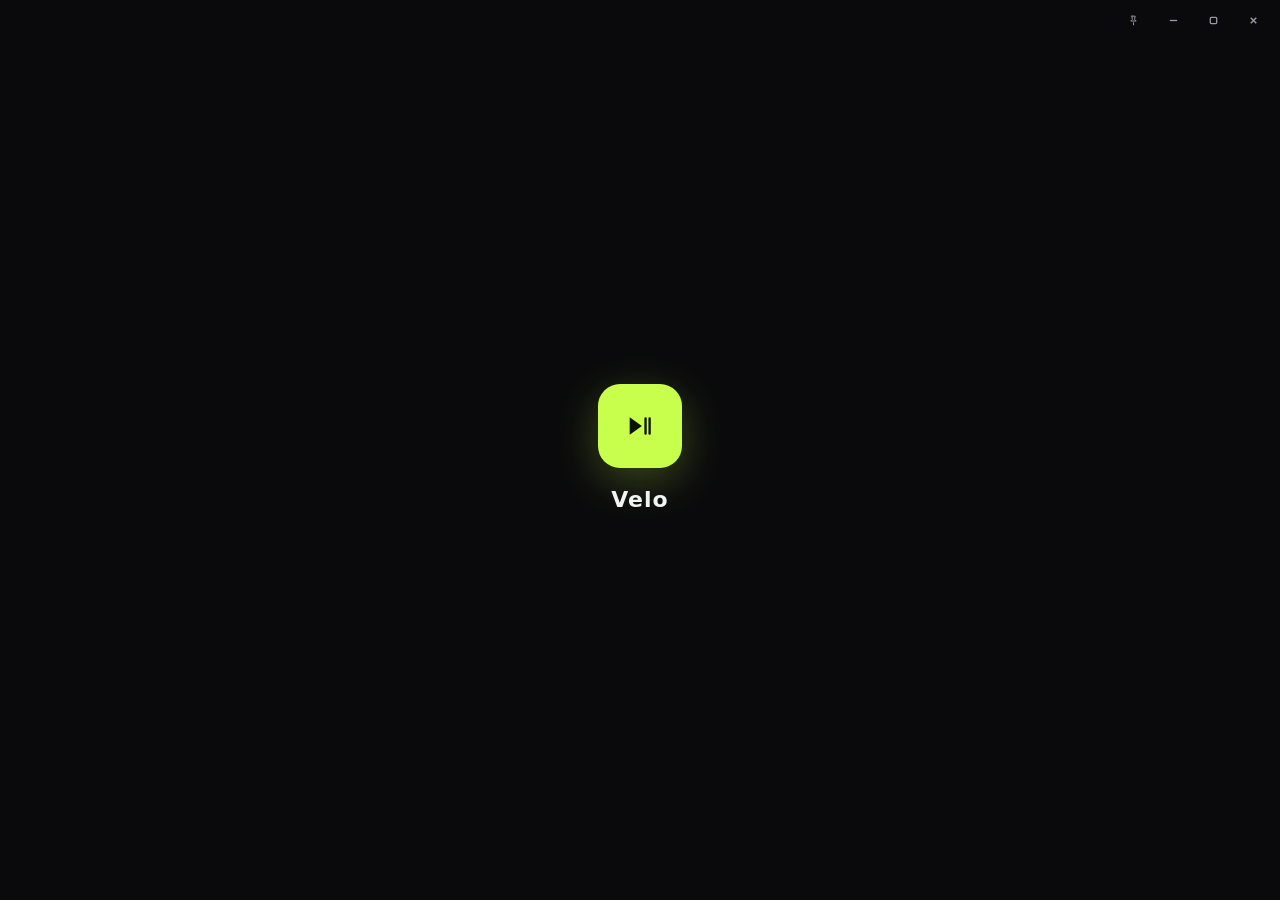
==== commit aa473127: "feat(ui): frameless resize grips (frontend for startResize) Completes the drag-to-resize feature who" ====
--- a/velo/web/index.html
+++ b/velo/web/index.html
@@ -477,6 +477,17 @@
       </main>
     </div>
   </div>
+
+  <!-- Frameless window resize grips → native resize via Api.startResize(edge) -->
+  <div class="rsz rsz-n"  data-edge="top"></div>
+  <div class="rsz rsz-s"  data-edge="bottom"></div>
+  <div class="rsz rsz-w"  data-edge="left"></div>
+  <div class="rsz rsz-e"  data-edge="right"></div>
+  <div class="rsz rsz-nw" data-edge="topleft"></div>
+  <div class="rsz rsz-ne" data-edge="topright"></div>
+  <div class="rsz rsz-sw" data-edge="bottomleft"></div>
+  <div class="rsz rsz-se" data-edge="bottomright"></div>
+
   <div id="stageOverlay" hidden>
     <div class="sg-top">
       <div class="sg-title"><span class="now-eq"><i></i><i></i><i></i></span><span id="sgTitle">—</span></div>
--- a/velo/web/style.css
+++ b/velo/web/style.css
@@ -598,3 +598,15 @@
 .ut-x{background:none;border:none;color:var(--txt-3);cursor:pointer;font-size:13px;
   padding:4px 6px;border-radius:8px;line-height:1}
 .ut-x:hover{color:var(--txt);background:var(--panel)}
+
+/* -- frameless window resize grips (native resize via Api.startResize) -- */
+.rsz{position:fixed;z-index:9000}
+.rsz-n{top:0;left:12px;right:172px;height:5px;cursor:ns-resize}
+.rsz-s{bottom:0;left:12px;right:12px;height:5px;cursor:ns-resize}
+.rsz-w{left:0;top:12px;bottom:12px;width:5px;cursor:ew-resize}
+.rsz-e{right:0;top:12px;bottom:12px;width:5px;cursor:ew-resize}
+.rsz-nw{top:0;left:0;width:12px;height:12px;cursor:nwse-resize}
+.rsz-sw{bottom:0;left:0;width:12px;height:12px;cursor:nesw-resize}
+.rsz-se{bottom:0;right:0;width:14px;height:14px;cursor:nwse-resize}
+.rsz-ne{display:none}
+.win-controls{position:relative;z-index:9100}
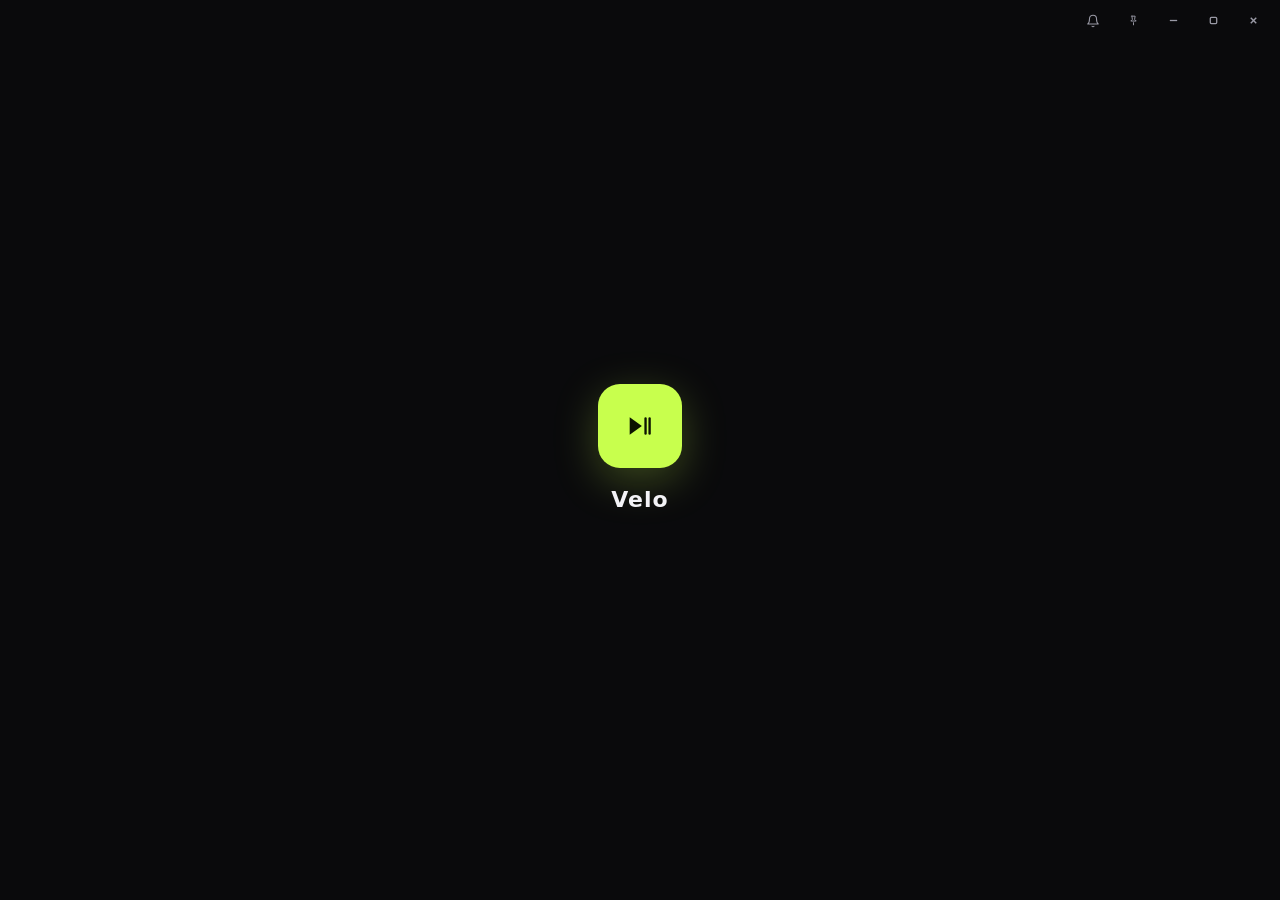
==== commit 1cdc7a17: "v1.6 — Floating mini-player overlay + Play style in the Player - Floating mini-player: a topmost, cl" ====
--- a/velo/web/index.html
+++ b/velo/web/index.html
@@ -25,6 +25,7 @@
         <span class="brand-name">Velo</span>
       </div>
       <div class="win-controls">
+        <button class="win-btn bell" id="winBell" aria-label="Floating mini-player" title="Floating mini-player — a now-playing bar on top of your game (green = on)"><svg viewBox="0 0 24 24" width="14" height="14" fill="none" stroke="currentColor" stroke-width="1.8" stroke-linecap="round" stroke-linejoin="round"><path d="M6 8a6 6 0 0 1 12 0c0 7 3 9 3 9H3s3-2 3-9"/><path d="M10.3 21a2 2 0 0 0 3.4 0"/></svg></button>
         <button class="win-btn pin" id="winPin" aria-label="Always on top" title="Stay on top of other apps (e.g. Roblox)"><svg viewBox="0 0 24 24" width="13" height="13" fill="none" stroke="currentColor" stroke-width="1.8" stroke-linecap="round" stroke-linejoin="round"><path d="M9 4h6l-1 6 3 3H7l3-3-1-6z"/><path d="M12 16v4"/></svg></button>
         <button class="win-btn" id="winMin" aria-label="Minimize"><svg viewBox="0 0 12 12" width="11" height="11"><line x1="2" y1="6" x2="10" y2="6" stroke="currentColor" stroke-width="1.4"/></svg></button>
         <button class="win-btn" id="winMax" aria-label="Maximize"><svg viewBox="0 0 12 12" width="11" height="11"><rect x="2.5" y="2.5" width="7" height="7" rx="1.2" fill="none" stroke="currentColor" stroke-width="1.4"/></svg></button>
@@ -69,7 +70,7 @@
           <span class="nav-ico"><svg viewBox="0 0 24 24" width="20" height="20" fill="none" stroke="currentColor" stroke-width="1.8"><circle cx="12" cy="12" r="3.2"/><path d="M12 3v2.5M12 18.5V21M21 12h-2.5M5.5 12H3M18.4 5.6l-1.8 1.8M7.4 16.6l-1.8 1.8M18.4 18.4l-1.8-1.8M7.4 7.4 5.6 5.6"/></svg></span>
           <span class="nav-label">Settings</span>
         </button>
-        <div class="rail-foot">Velo<span>v1.1</span></div>
+        <div class="rail-foot">Velo<span>v1.6</span></div>
       </nav>
 
       <main class="content">
@@ -154,13 +155,20 @@
 
           <div class="grid-2">
             <div class="card options reveal" style="--d:2">
-              <div class="card-title">Options</div>
+              <div class="card-title">Options
+                <div class="seg opt-arrange-seg" id="playArrange" title="How the autoplayer performs the song — same idea as Practice's Arrange. It never changes which keys are pressed.">
+                  <button class="seg-opt active" data-arr="faith" title="Every note, exactly as written — full chords.">Faithful</button>
+                  <button class="seg-opt" data-arr="bal" title="Lighter: keeps the bass + melody and thins dense chords, so it looks less like an autoplayer.">Balanced</button>
+                  <button class="seg-opt" data-arr="easy" title="Melody only — just the top line.">Easy</button>
+                </div>
+              </div>
               <div class="chips" id="chips">
                 <button class="chip" data-opt="sustain">Sustain</button>
                 <button class="chip" data-opt="noDoubles">No doubles</button>
                 <button class="chip" data-opt="velocity">Velocity</button>
                 <button class="chip" data-opt="88Keys">88 keys</button>
                 <button class="chip" data-opt="loopSong">Loop</button>
+                <button class="chip" data-opt="shortNotes" title="Release keys as quick human-like taps so your note trails look legit in games (tune it in Settings)">Short notes</button>
               </div>
               <div class="device-row" id="deviceRow" hidden>
                 <label>Output device</label>
@@ -171,6 +179,19 @@
             <div class="card console reveal" style="--d:3">
               <div class="card-title">Console <button class="mini" id="clearLog">Clear</button></div>
               <div class="log" id="log"></div>
+            </div>
+          </div>
+
+          <div class="card mini-stage reveal" id="miniStage" style="--d:4" title="Click to open the full-screen Stage">
+            <div class="ms-top">
+              <span class="ms-label"><span class="ms-dot"></span>Stage</span>
+              <span class="ms-expand">Expand
+                <svg viewBox="0 0 24 24" width="12" height="12" fill="none" stroke="currentColor" stroke-width="2" stroke-linecap="round" stroke-linejoin="round"><path d="M15 3h6v6M9 21H3v-6M21 3l-7 7M3 21l7-7"/></svg>
+              </span>
+            </div>
+            <div class="ms-canvas-wrap">
+              <canvas id="msCanvas"></canvas>
+              <div class="ms-empty" id="msEmpty">Press play — watch the notes fall in real time</div>
             </div>
           </div>
         </section>
@@ -183,7 +204,24 @@
               <div class="seg pr-mode" id="prModeSwitch">
                 <button class="seg-opt active" data-pmode="step">Step</button>
                 <button class="seg-opt" data-pmode="rhythm">Rhythm</button>
+                <button class="seg-opt" data-pmode="sheet">Sheet</button>
                 <button class="seg-opt" data-pmode="free">Free play</button>
+              </div>
+              <div class="pr-arrange" id="prArrange">
+                <span class="pr-arrange-lbl" title="How the MIDI is fitted to a QWERTY keyboard. Never changes the key — same letters as Virtual Piano / Roblox.">Arrange</span>
+                <div class="seg pr-arrange-seg">
+                  <button class="seg-opt active" data-arr="faith" title="The real song, untouched — full chords (some may be impossible to press by hand; great for listening or MIDI keyboards)">Faithful</button>
+                  <button class="seg-opt" data-arr="bal" title="Playable on a keyboard: keeps every note, but breaks impossible chords into a quick roll. Same letters as Roblox.">Balanced</button>
+                  <button class="seg-opt" data-arr="easy" title="Melody line only — the easiest to play">Easy</button>
+                </div>
+              </div>
+              <div class="pr-arrange" id="prInputWrap" hidden>
+                <span class="pr-arrange-lbl" title="Play along with your computer keyboard, or a real MIDI keyboard plugged in">Input</span>
+                <div class="seg pr-arrange-seg" id="prInput">
+                  <button class="seg-opt active" data-inp="kbd" title="Play along on your computer (QWERTY) keyboard">⌨ Keyboard</button>
+                  <button class="seg-opt" data-inp="midi" title="Play along on a real MIDI keyboard — full chords, exact octave">🎹 MIDI</button>
+                </div>
+                <select class="recent" id="prMidiDev" aria-label="MIDI input device" title="MIDI input device" hidden></select>
               </div>
               <select class="recent" id="prPianoSel" aria-label="Piano sound" title="Piano sound"></select>
               <select class="recent" id="prSong" aria-label="Song to practice"></select>
@@ -211,15 +249,17 @@
           </div>
 
           <div class="pr-trainer" id="prTrainer" hidden>
-            <button class="tr-toggle" id="trToggle" title="Loop and drill a section">
+            <button class="tr-toggle" id="trToggle" title="Practice just one part on repeat — it speeds up as you nail it">
               <svg viewBox="0 0 24 24" width="14" height="14" fill="none" stroke="currentColor" stroke-width="1.9" stroke-linecap="round"><path d="M3 12a9 9 0 1 0 3-6.7M3 4v4h4"/></svg>
-              Section trainer
+              Loop a section
             </button>
-            <div class="tr-range">
+            <div class="tr-range" id="trRange" title="Drag the two handles to pick the part you want to practice">
+              <div class="tr-track"></div>
+              <div class="tr-fill" id="trFill"></div>
               <input type="range" id="trFrom" min="0" max="1" value="0" aria-label="Section start" />
               <input type="range" id="trTo" min="0" max="1" value="1" aria-label="Section end" />
             </div>
-            <span class="tr-label" id="trLabel">full song</span>
+            <span class="tr-label" id="trLabel">whole song</span>
           </div>
 
           <div class="pr-game" id="prGame" hidden>
@@ -238,6 +278,40 @@
             <div class="pr-countin" id="prCountIn" hidden></div>
             <div class="pr-result" id="prResult" hidden></div>
             <div class="pr-confetti" id="prConfetti" hidden></div>
+          </div>
+
+          <!-- SHEET — Virtual-Piano-style readable letter notation -->
+          <div class="pr-sheet" id="prSheet" hidden>
+            <div class="pr-sheet-bar">
+              <button class="btn primary sh-play" id="shPlay" title="Hear the song play itself">
+                <svg viewBox="0 0 24 24" width="15" height="15"><path d="M8 5v14l11-7-11-7z" fill="currentColor"/></svg>
+                <span>Listen</span>
+              </button>
+              <div class="pr-speed sh-speed">
+                <span>Speed</span>
+                <select id="shSpeed" aria-label="Sheet playback speed">
+                  <option value="0.5">50%</option>
+                  <option value="0.75">75%</option>
+                  <option value="1" selected>100%</option>
+                  <option value="1.25">125%</option>
+                </select>
+              </div>
+              <div class="sh-spacer"></div>
+              <button class="btn ghost sh-copy" id="shCopy" title="Copy the letter sheet to the clipboard">
+                <svg viewBox="0 0 24 24" width="15" height="15" fill="none" stroke="currentColor" stroke-width="1.8"><rect x="9" y="9" width="11" height="11" rx="2"/><path d="M5 15V5a2 2 0 0 1 2-2h10"/></svg>
+                <span>Copy</span>
+              </button>
+            </div>
+            <div class="sh-progress"><div class="sh-progress-fill" id="shProgress"></div></div>
+            <div class="sh-hint">Type the highlighted keys to play it yourself — or hit <b>Listen</b> to hear it first. Click any letter to preview its sound.</div>
+            <div class="pr-sheet-flow" id="shFlow"></div>
+            <div class="pr-sheet-legend">
+              <span><b>a</b> tap a key</span>
+              <span class="sh-leg-sharp"><b>A</b> / <b>!</b> hold Shift</span>
+              <span><b>[&#8201;]</b> play together</span>
+              <span><b>|</b> phrase break</span>
+              <span class="sh-leg-drop">faded = trimmed to stay playable</span>
+            </div>
           </div>
 
           <div class="pr-empty" id="prEmpty">
@@ -401,6 +475,34 @@
         <!-- SETTINGS / ABOUT -->
         <section class="view" data-view="settings" hidden>
           <div class="view-head"><h1>Settings</h1></div>
+          <div class="card appearance-card reveal">
+            <div class="card-title">Appearance</div>
+            <div class="ap-row">
+              <div class="ap-info">
+                <div class="ap-label">Accent color</div>
+                <div class="ap-sub">Pick a preset or choose your own — it recolors the whole app.</div>
+              </div>
+              <div class="swatches" id="swatchRow">
+                <button class="swatch" data-color="#c8ff4d" style="--sw:#c8ff4d" title="Velo Lime"></button>
+                <button class="swatch" data-color="#35d0ff" style="--sw:#35d0ff" title="Cyan"></button>
+                <button class="swatch" data-color="#7c9cff" style="--sw:#7c9cff" title="Blue"></button>
+                <button class="swatch" data-color="#a78bfa" style="--sw:#a78bfa" title="Purple"></button>
+                <button class="swatch" data-color="#ff5ea8" style="--sw:#ff5ea8" title="Pink"></button>
+                <button class="swatch" data-color="#ff9142" style="--sw:#ff9142" title="Orange"></button>
+                <button class="swatch" data-color="#e6e6ee" style="--sw:#e6e6ee" title="Silver"></button>
+                <label class="swatch swatch-custom" id="customSwatch" title="Choose any color">
+                  <svg viewBox="0 0 24 24" width="15" height="15" fill="none" stroke="#fff" stroke-width="2" stroke-linecap="round" stroke-linejoin="round"><path d="M12 5v14M5 12h14"/></svg>
+                  <input type="color" id="customColor" value="#c8ff4d" />
+                </label>
+              </div>
+            </div>
+            <div class="ap-preview" id="apPreview">
+              <span class="app-chip">Accent</span>
+              <span class="app-dot"></span>
+              <span class="app-bar"><i></i></span>
+              <span class="app-hex" id="apHex">#c8ff4d</span>
+            </div>
+          </div>
           <div class="card hotkeys reveal">
             <div class="card-title">Global hotkeys</div>
             <div class="hk-list">
@@ -411,8 +513,10 @@
               <div class="hk-row"><span class="hk-label"><svg viewBox="0 0 24 24" width="16" height="16" fill="none" stroke="currentColor" stroke-width="2" stroke-linecap="round"><path d="M19 5l-7 7 7 7M12 5l-7 7 7 7"/></svg> Slow down</span><button class="hk-key" data-action="slowdown">F5</button></div>
               <div class="hk-row"><span class="hk-label"><svg viewBox="0 0 24 24" width="16" height="16"><rect x="5" y="6" width="2.4" height="12" rx="1.2" fill="currentColor"/><path d="M18 6 9 12l9 6Z" fill="currentColor"/></svg> Previous track</span><button class="hk-key" data-action="prevtrack">F6</button></div>
               <div class="hk-row"><span class="hk-label"><svg viewBox="0 0 24 24" width="16" height="16"><rect x="16.6" y="6" width="2.4" height="12" rx="1.2" fill="currentColor"/><path d="M6 6l9 6-9 6Z" fill="currentColor"/></svg> Next track</span><button class="hk-key" data-action="nexttrack">F7</button></div>
-            </div>
-            <div class="hk-hint">Click a key and press the new one. Hotkeys work even when Velo is in the background and control the Player.</div>
+              <div class="hk-row"><span class="hk-label"><svg viewBox="0 0 24 24" width="16" height="16" fill="none" stroke="currentColor" stroke-width="2" stroke-linecap="round" stroke-linejoin="round"><path d="M17 2l4 4-4 4"/><path d="M3 11V9a4 4 0 0 1 4-4h14"/><path d="M7 22l-4-4 4-4"/><path d="M21 13v2a4 4 0 0 1-4 4H3"/></svg> Cycle play style</span><button class="hk-key" data-action="cyclestyle">F8</button></div>
+              <div class="hk-row"><span class="hk-label"><svg viewBox="0 0 24 24" width="16" height="16" fill="none" stroke="currentColor" stroke-width="1.9" stroke-linecap="round" stroke-linejoin="round"><path d="M6 8a6 6 0 0 1 12 0c0 7 3 9 3 9H3s3-2 3-9"/><path d="M10.3 21a2 2 0 0 0 3.4 0"/></svg> Toggle mini-player</span><button class="hk-key" data-action="overlay">F9</button></div>
+            </div>
+            <div class="hk-hint">Click a slot, then press any key — a letter, symbol, or a mouse side-button (M4/M5). Press <b>Delete</b> to unbind it (None), or <b>Esc</b> to cancel. Hotkeys work even when Velo is in the background.</div>
           </div>
           <div class="card sound reveal" style="--d:1">
             <div class="card-title">Sound — "playing" illusion</div>
@@ -422,10 +526,6 @@
                 <button class="seg-opt active" data-smode="piano">Piano</button>
                 <button class="seg-opt" data-smode="keyboard">Keyboard</button>
               </div>
-              <div class="sound-vol">
-                <span>Vol</span>
-                <input type="range" id="soundVol" min="0" max="100" value="70" />
-              </div>
             </div>
             <div class="sound-pack" id="soundPackRow" hidden>
               <label>Keyboard model</label>
@@ -434,11 +534,42 @@
             </div>
             <div class="hk-hint">Plays the note (real piano sample) or a real mechanical key sound in the app, synced to the song. Extra keyboard models stream online (cached after first use); the default brown works offline. To make it come out of your microphone (so others hear you "playing"): install a virtual audio cable (VB-CABLE), route Velo's audio to it in Windows sound settings, and pick it as your mic in Discord.</div>
           </div>
-          <div class="card humanize reveal" style="--d:2">
+          <div class="card shortnotes reveal" style="--d:2">
+            <div class="card-title">Short notes — look legit in games</div>
+            <div class="sn-sub">Instead of holding a key for the note's full length, Velo taps it and lets go fast — so your note-trails in Roblox pianos look like a real player, not an autoplayer.</div>
+            <div class="sn-ctl">
+              <button class="chip" id="snToggle">Off</button>
+              <div class="seg" id="snMode">
+                <button class="seg-opt active" data-snmode="random">Random</button>
+                <button class="seg-opt" data-snmode="fixed">Fixed</button>
+              </div>
+            </div>
+            <div class="sn-body" id="snBody">
+              <div class="sn-presets" id="snPresets">
+                <button class="sn-preset" data-min="45" data-max="90">Fast</button>
+                <button class="sn-preset" data-min="55" data-max="130">Natural</button>
+                <button class="sn-preset" data-min="100" data-max="180">Chill</button>
+              </div>
+              <div id="snRandom">
+                <div class="sound-vol"><span>Min</span><input type="range" id="snMin" min="30" max="300" value="55" /><span id="snMinVal">55 ms</span></div>
+                <div class="sound-vol"><span>Max</span><input type="range" id="snMax" min="30" max="300" value="130" /><span id="snMaxVal">130 ms</span></div>
+              </div>
+              <div id="snFixed" hidden>
+                <div class="sound-vol"><span>Hold</span><input type="range" id="snFixedS" min="30" max="300" value="100" /><span id="snFixedVal">100 ms</span></div>
+              </div>
+              <div class="sn-preview">
+                <div class="sn-preview-head"><span>Note-trail preview</span><span class="sn-preview-tag" id="snTag">~55–130 ms taps</span></div>
+                <canvas id="snPreview"></canvas>
+              </div>
+            </div>
+            <div class="hk-hint">Real players tap keys for ~50–150 ms; a long hold leaves a long trail that screams autoplayer. Pair this with <b>Humanize</b> below (which varies <i>when</i> notes fire) for the most convincing result. Works in the Player, Drums and MIDI → Keys. When on, it overrides Sustain.</div>
+          </div>
+          <div class="card humanize reveal" style="--d:3">
             <div class="card-title">Humanize — natural feel</div>
             <div class="seg" id="humProfile">
               <button class="seg-opt active" data-hum="off">Off</button>
               <button class="seg-opt" data-hum="subtle">Subtle</button>
+              <button class="seg-opt" data-hum="balanced">Balanced</button>
               <button class="seg-opt" data-hum="moderate">Moderate</button>
               <button class="seg-opt" data-hum="loose">Loose</button>
             </div>
@@ -450,12 +581,23 @@
             </div>
             <div class="hk-hint">Pick a profile as a starting point, then fine-tune the sliders — your settings are saved and restored next time. <b>Roll</b> = how much chords spread (and re-randomise every chord) · <b>Timing</b> = looseness of each note · <b>Rubato</b> = how much the tempo breathes · <b>Velocity</b> = force variation. Each profile keeps re-randomising so it never repeats. Off = exact mechanical original.</div>
           </div>
+          <div class="card randomfail reveal" style="--d:2">
+            <div class="card-title">Random Fail — play like a human who slips</div>
+            <div class="sound-ctl">
+              <button class="chip" id="rfToggle">Off</button>
+            </div>
+            <div id="rfSliders" style="margin-top:14px;display:flex;flex-direction:column;gap:12px;opacity:.4;pointer-events:none">
+              <div class="sound-vol"><span>Timing slips</span><input type="range" id="rfSpeed" min="0" max="100" value="5" /><span id="rfSpeedVal">5</span></div>
+              <div class="sound-vol"><span>Wrong notes</span><input type="range" id="rfTranspose" min="0" max="100" value="5" /><span id="rfTransposeVal">5</span></div>
+            </div>
+            <div class="hk-hint">Adds occasional <b>human mistakes</b> to playback — the opposite of Humanize. <b>Timing slips</b> = how often a note rushes or drags · <b>Wrong notes</b> = how often a note slips to the wrong key (up or down, by up to an octave). Off = perfect, exact playback. Heads up: this <b>intentionally plays notes that aren't in the file</b>, so keep the sliders low for a subtle, believable effect.</div>
+          </div>
           <div class="card about reveal" style="--d:3">
             <div class="card-title">About</div>
             <div class="about-row">
               <span class="about-mark"><svg viewBox="0 0 24 24" width="22" height="22"><path d="M5 19V5l8 4-8 4" fill="currentColor"/><path d="M14 5v14M19 5v14" stroke="currentColor" stroke-width="2.4" stroke-linecap="round"/></svg></span>
               <div>
-                <div class="about-name">Velo <span class="about-ver">v1.1</span></div>
+                <div class="about-name">Velo <span class="about-ver">v1.6</span></div>
                 <div class="about-sub">MIDI player — QWERTY &amp; MIDI output</div>
               </div>
             </div>
--- a/velo/web/style.css
+++ b/velo/web/style.css
@@ -12,6 +12,8 @@
   --accent:#c8ff4d;
   --accent-dim:#9fd62f;
   --accent-ink:#0c1400;
+  --accent-rgb:200,255,77;
+  --accent-lite:#eaffb0;
   --danger:#ff5d5d;
   --radius:14px;
   --radius-sm:10px;
@@ -40,7 +42,7 @@
   align-items:center;justify-content:center;gap:16px;transition:opacity .45s var(--ease-out)}
 #splash.gone{opacity:0;pointer-events:none}
 .splash-mark{width:84px;height:84px;border-radius:22px;background:var(--accent);color:var(--accent-ink);
-  display:grid;place-items:center;box-shadow:0 12px 44px rgba(200,255,77,.26);animation:splashPop .5s var(--ease-out)}
+  display:grid;place-items:center;box-shadow:0 12px 44px rgba(var(--accent-rgb),.26);animation:splashPop .5s var(--ease-out)}
 @keyframes splashPop{from{transform:scale(.82);opacity:0}to{transform:none;opacity:1}}
 .splash-name{font-size:22px;font-weight:600;letter-spacing:1px;animation:reveal .5s var(--ease-out) .12s both}
 
@@ -65,6 +67,8 @@
 .win-btn.danger:hover{background:var(--danger);color:#fff}
 .win-btn.pin.on{color:var(--accent-ink);background:var(--accent)}
 .win-btn.pin.on:hover{background:var(--accent-dim)}
+.win-btn.bell.on{color:var(--accent-ink);background:var(--accent)}
+.win-btn.bell.on:hover{background:var(--accent-dim)}
 
 /* ---------- body / rail ---------- */
 .body{flex:1;display:flex;min-height:0}
@@ -72,7 +76,7 @@
   display:flex;flex-direction:column;padding:14px 12px;gap:4px}
 .rail-logo{display:flex;align-items:center;gap:11px;padding:6px 11px 16px;margin-bottom:6px}
 .rail-logo-mark{width:38px;height:38px;border-radius:11px;background:var(--accent);color:var(--accent-ink);
-  display:grid;place-items:center;flex-shrink:0;box-shadow:0 4px 16px rgba(200,255,77,.18)}
+  display:grid;place-items:center;flex-shrink:0;box-shadow:0 4px 16px rgba(var(--accent-rgb),.18)}
 .rail-logo-text{display:flex;flex-direction:column;line-height:1.1}
 .rl-name{font-size:17px;font-weight:600;letter-spacing:.3px}
 .rl-sub{font-size:9.5px;font-weight:600;letter-spacing:1.6px;color:var(--txt-3)}
@@ -175,8 +179,8 @@
 
 .play{position:relative;width:68px;height:68px;border-radius:50%;background:var(--accent);
   color:var(--accent-ink);display:grid;place-items:center;flex-shrink:0;
-  transition:transform .2s var(--ease),box-shadow .3s;box-shadow:0 6px 24px rgba(200,255,77,.22)}
-.play:hover{transform:scale(1.06);box-shadow:0 8px 30px rgba(200,255,77,.34)}
+  transition:transform .2s var(--ease),box-shadow .3s;box-shadow:0 6px 24px rgba(var(--accent-rgb),.22)}
+.play:hover{transform:scale(1.06);box-shadow:0 8px 30px rgba(var(--accent-rgb),.34)}
 .play:active{transform:scale(.96)}
 .play-ico{display:grid;place-items:center;transition:transform .2s var(--ease),opacity .2s}
 .play-ring{position:absolute;inset:-4px;border-radius:50%;border:2px solid var(--accent);opacity:0}
@@ -205,7 +209,10 @@
 /* grid */
 .grid-2{display:grid;grid-template-columns:1fr 1.15fr;gap:16px;align-items:stretch}
 
-/* options */
+/* options — the play-style seg rides on the card-title row, right-aligned */
+.opt-arrange-seg{text-transform:none;letter-spacing:normal;padding:2px}
+.opt-arrange-seg .seg-opt{padding:5px 11px;font-size:11.5px;font-weight:600}
+.ov-inline{font-size:12px;color:var(--txt-2);line-height:1.35}
 .chips{display:flex;flex-wrap:wrap;gap:9px}
 .chip{padding:9px 15px;border-radius:10px;background:var(--elev);border:1px solid var(--line);
   color:var(--txt-2);font-size:13px;font-weight:600;transition:all .18s var(--ease)}
@@ -315,7 +322,7 @@
 .bigtoggle:active{transform:scale(.96)}
 .bt-ring{position:absolute;inset:-5px;border-radius:50%;border:2px solid var(--accent);opacity:0}
 .app-input-on .bigtoggle,.bigtoggle.on{background:var(--accent);color:var(--accent-ink);border-color:var(--accent);
-  box-shadow:0 6px 26px rgba(200,255,77,.28)}
+  box-shadow:0 6px 26px rgba(var(--accent-rgb),.28)}
 .bigtoggle.on .bt-ring{animation:pulse 1.8s var(--ease-out) infinite}
 .bt-status{font-size:15px;font-weight:600}
 .bt-status.live{color:var(--accent)}
@@ -331,6 +338,7 @@
   font-variant-numeric:tabular-nums;letter-spacing:.5px;transition:all .15s var(--ease)}
 .hk-key:hover{border-color:var(--accent)}
 .hk-key.capturing{background:var(--accent);color:var(--accent-ink);border-color:var(--accent);animation:capPulse 1s ease infinite}
+.hk-key.unbound{color:var(--txt-3);border-style:dashed;font-style:italic}
 @keyframes capPulse{50%{opacity:.6}}
 .hk-hint{margin-top:14px;font-size:12px;color:var(--txt-3);line-height:1.5}
 
@@ -356,14 +364,15 @@
 
 /* ====================== PRACTICE / TREINO ====================== */
 .view[data-view="practice"]{gap:14px;height:100%;min-height:0}
-.pr-tools{display:flex;align-items:center;gap:10px}
-.pr-tools .recent{min-width:200px;max-width:340px}
+.pr-tools{display:flex;align-items:center;gap:8px;flex-wrap:wrap;justify-content:flex-end}
+.pr-tools .recent{min-width:130px;max-width:230px}
+.pr-tools #prMidiDev{min-width:120px;max-width:180px}
 
 /* idle / empty */
 .pr-empty{flex:1;display:flex;flex-direction:column;align-items:center;justify-content:center;
   gap:18px;text-align:center;color:var(--txt-2);padding:30px}
 .pr-empty .pr-orb{width:96px;height:96px;border-radius:28px;background:
-  radial-gradient(120% 120% at 30% 20%,rgba(200,255,77,.22),transparent 60%),var(--panel);
+  radial-gradient(120% 120% at 30% 20%,rgba(var(--accent-rgb),.22),transparent 60%),var(--panel);
   border:1px solid var(--line-strong);display:grid;place-items:center;color:var(--accent);
   box-shadow:0 18px 60px rgba(0,0,0,.45),inset 0 0 0 1px rgba(255,255,255,.02)}
 .pr-empty h2{font-size:20px;font-weight:650;color:var(--txt);letter-spacing:.2px}
@@ -378,7 +387,7 @@
 .pr-stat-l{font-size:10px;font-weight:600;letter-spacing:1.2px;text-transform:uppercase;color:var(--txt-3)}
 .pr-combo{position:relative;background:linear-gradient(135deg,var(--accent),var(--accent-dim));
   color:var(--accent-ink);border-radius:12px;padding:7px 20px;display:flex;flex-direction:column;
-  align-items:center;line-height:1;min-width:86px;box-shadow:0 8px 24px rgba(200,255,77,.22);
+  align-items:center;line-height:1;min-width:86px;box-shadow:0 8px 24px rgba(var(--accent-rgb),.22);
   transition:transform .12s var(--ease)}
 .pr-combo.bump{transform:scale(1.12)}
 .pr-combo.zero{background:var(--panel);color:var(--txt-3);box-shadow:none;border:1px solid var(--line)}
@@ -386,11 +395,11 @@
 .pr-combo small{font-size:9px;font-weight:700;letter-spacing:1.4px;text-transform:uppercase;opacity:.8}
 .pr-bar{flex:1;height:8px;border-radius:6px;background:var(--panel);border:1px solid var(--line);overflow:hidden}
 .pr-bar-fill{height:100%;width:0;border-radius:6px;background:linear-gradient(90deg,var(--accent-dim),var(--accent));
-  box-shadow:0 0 14px rgba(200,255,77,.5);transition:width .26s var(--ease-out)}
+  box-shadow:0 0 14px rgba(var(--accent-rgb),.5);transition:width .26s var(--ease-out)}
 
 /* game stage: highway + piano share one horizontal scroller */
 .pr-game{position:relative;flex:1;min-height:0;border-radius:16px;overflow:hidden;
-  background:radial-gradient(140% 90% at 50% -10%,rgba(200,255,77,.06),transparent 55%),
+  background:radial-gradient(140% 90% at 50% -10%,rgba(var(--accent-rgb),.06),transparent 55%),
   linear-gradient(180deg,#0c0c10,#08080b);border:1px solid var(--line)}
 .pr-scroll{position:absolute;inset:0;overflow-x:auto;overflow-y:hidden}
 .pr-scroll::-webkit-scrollbar{height:7px}
@@ -403,9 +412,9 @@
 .hw-lane.sharp{background:rgba(255,255,255,.015)}
 .hw-hitline{position:absolute;left:0;right:0;bottom:var(--ph,150px);height:2px;z-index:5;
   background:linear-gradient(90deg,transparent,var(--accent),transparent);
-  box-shadow:0 0 16px 2px rgba(200,255,77,.55)}
+  box-shadow:0 0 16px 2px rgba(var(--accent-rgb),.55)}
 .hw-hitcap{position:absolute;left:0;right:0;bottom:var(--ph,150px);height:90px;z-index:1;pointer-events:none;
-  background:linear-gradient(180deg,transparent,rgba(200,255,77,.07))}
+  background:linear-gradient(180deg,transparent,rgba(var(--accent-rgb),.07))}
 
 /* chord blocks fall toward the hitline; CSS var math keeps them glued to keys */
 .hw-track{position:absolute;inset:0;z-index:3}
@@ -413,17 +422,21 @@
   bottom:calc((var(--p) - var(--idx)) * var(--slot,46px));
   transition:bottom .24s var(--ease-out),opacity .3s ease;will-change:bottom}
 .hw-chord.cleared{opacity:0}
+/* falling notes read like a piano roll: brighter bars for white keys, darker &
+   narrower bars for black keys — both clearly visible on the dark highway. */
 .hw-note{position:absolute;top:0;height:100%;left:calc(var(--x) * 1px);transform:translateX(-50%);
-  min-width:30px;padding:0 8px;display:grid;place-items:center;border-radius:9px;
-  font:600 14px/1 var(--mono);color:var(--txt-2);
-  background:linear-gradient(180deg,var(--elev),#15151b);border:1px solid var(--line-strong);
-  box-shadow:0 6px 16px rgba(0,0,0,.35)}
-.hw-note.sharp{color:var(--txt)}
+  width:calc(var(--kw, 34) * 1px - 5px);min-width:12px;padding:0 1px;display:grid;place-items:center;
+  border-radius:6px;font:700 12px/1 var(--mono);color:var(--txt);overflow:hidden;
+  font-size:min(12px, calc(var(--kw, 34) * 0.4px));text-shadow:0 1px 2px rgba(0,0,0,.55);
+  background:linear-gradient(180deg,#4b4b58,#2c2c37);border:1px solid rgba(255,255,255,.22);
+  box-shadow:0 2px 8px rgba(0,0,0,.4)}
+.hw-note.sharp{width:calc(var(--kw, 34) * 0.6px);color:var(--txt-2);z-index:1;
+  background:linear-gradient(180deg,#26262f,#15151b);border-color:rgba(255,255,255,.16)}
 .hw-chord.current .hw-note{color:var(--accent-ink);font-weight:800;
   background:linear-gradient(180deg,var(--accent),var(--accent-dim));border-color:var(--accent);
-  box-shadow:0 8px 22px rgba(200,255,77,.4);animation:hwBob 1.1s var(--ease) infinite}
+  box-shadow:0 8px 22px rgba(var(--accent-rgb),.4);animation:hwBob 1.1s var(--ease) infinite}
 .hw-note.done{color:#0c1400;background:linear-gradient(180deg,#eaffb0,var(--accent));
-  border-color:var(--accent);animation:none;box-shadow:0 0 18px rgba(200,255,77,.6)}
+  border-color:var(--accent);animation:none;box-shadow:0 0 18px rgba(var(--accent-rgb),.6)}
 @keyframes hwBob{0%,100%{transform:translateX(-50%) translateY(0)}50%{transform:translateX(-50%) translateY(-3px)}}
 
 /* ---- realistic piano ---- */
@@ -445,13 +458,13 @@
 
 /* highlight states */
 .pk-white.want{background:linear-gradient(180deg,#f6ffd9 0%,#e6ff9e 60%,var(--accent) 100%);
-  border-color:var(--accent-dim);box-shadow:0 0 22px rgba(200,255,77,.55),inset 0 -7px 9px rgba(120,160,0,.18)}
+  border-color:var(--accent-dim);box-shadow:0 0 22px rgba(var(--accent-rgb),.55),inset 0 -7px 9px rgba(120,160,0,.18)}
 .pk-black.want{background:linear-gradient(180deg,#3a4d00 0%,#5d7a00 60%,var(--accent-dim) 100%);
-  border-color:var(--accent);box-shadow:0 0 22px rgba(200,255,77,.5)}
+  border-color:var(--accent);box-shadow:0 0 22px rgba(var(--accent-rgb),.5)}
 .pk-white.want .pk-lbl,.pk-black.want .pk-lbl{color:var(--accent-ink);font-weight:800}
 .pk.hit{transform:translateY(2px)}
-.pk-white.hit{background:linear-gradient(180deg,#eaffb0,var(--accent));box-shadow:0 0 26px rgba(200,255,77,.7)}
-.pk-black.hit{background:linear-gradient(180deg,#9fd62f,var(--accent));box-shadow:0 0 26px rgba(200,255,77,.7)}
+.pk-white.hit{background:linear-gradient(180deg,var(--accent-lite),var(--accent));box-shadow:0 0 26px rgba(var(--accent-rgb),.7)}
+.pk-black.hit{background:linear-gradient(180deg,var(--accent-dim),var(--accent));box-shadow:0 0 26px rgba(var(--accent-rgb),.7)}
 .pk.bad{animation:pkBad .32s var(--ease)}
 @keyframes pkBad{0%,100%{transform:none}25%{transform:translateX(-3px)}75%{transform:translateX(3px)}}
 .pk-white.bad{background:linear-gradient(180deg,#ffd7d7,var(--danger))!important}
@@ -469,7 +482,7 @@
   align-items:center;justify-content:center;gap:8px;text-align:center;
   background:rgba(8,8,11,.82);backdrop-filter:blur(8px);animation:reveal .4s var(--ease-out)}
 .pr-result .pr-rmark{width:84px;height:84px;border-radius:24px;background:var(--accent);color:var(--accent-ink);
-  display:grid;place-items:center;box-shadow:0 16px 50px rgba(200,255,77,.4);animation:splashPop .5s var(--ease-out)}
+  display:grid;place-items:center;box-shadow:0 16px 50px rgba(var(--accent-rgb),.4);animation:splashPop .5s var(--ease-out)}
 .pr-result h2{font-size:28px;font-weight:750;margin-top:8px}
 .pr-result .pr-rstats{display:flex;gap:26px;margin:14px 0 6px}
 .pr-rstat{display:flex;flex-direction:column;gap:2px}
@@ -492,6 +505,17 @@
 
 /* ---- rhythm mode + trainer + records ---- */
 .pr-mode{flex-shrink:0}
+
+/* Arrange control (Faithful / Balanced / Easy) — how the MIDI fits QWERTY */
+.pr-arrange{display:flex;align-items:center;gap:8px;flex-shrink:0}
+.pr-arrange[hidden]{display:none}
+.pr-arrange-lbl{font-size:10.5px;font-weight:700;letter-spacing:.9px;text-transform:uppercase;
+  color:var(--txt-3);cursor:help}
+.pr-arrange-seg .seg-opt{padding:6px 11px;font-size:12px}
+
+/* a rolled note (played a hair after the chord) — sits tight to its chord */
+.sh-tok.sh-roll{margin-left:-.02em}
+.sh-tok.sh-roll::before{content:"\2040";color:var(--txt-3);opacity:.5;margin-right:.02em;font-size:.8em}
 .pr-speed{display:none;align-items:center;gap:7px;font-size:11px;font-weight:600;
   letter-spacing:.5px;text-transform:uppercase;color:var(--txt-3);margin-left:6px}
 .pr-hud.rhythm .pr-speed{display:flex}
@@ -507,24 +531,37 @@
   transition:all .18s var(--ease);white-space:nowrap}
 .tr-toggle:hover{color:var(--txt);border-color:var(--line-strong)}
 .tr-toggle.on{background:var(--accent);color:var(--accent-ink);border-color:var(--accent)}
-.tr-range{flex:1;display:flex;align-items:center;gap:10px;opacity:.45;transition:opacity .2s;min-width:0}
+/* dual-handle range: both sliders share ONE track so it reads as a single
+   "from -> to" selection instead of two confusing separate bars */
+.tr-range{position:relative;flex:1;height:30px;display:flex;align-items:center;min-width:0;
+  opacity:.45;transition:opacity .2s}
 .pr-trainer.on .tr-range{opacity:1}
-.tr-range input[type=range]{flex:1;min-width:0}
-.tr-label{font-size:11.5px;font-weight:600;color:var(--txt-3);min-width:120px;text-align:right;
+.tr-track{position:absolute;left:0;right:0;top:50%;height:5px;transform:translateY(-50%);
+  border-radius:4px;background:var(--line-strong)}
+.tr-fill{position:absolute;top:50%;height:5px;transform:translateY(-50%);border-radius:4px;
+  background:var(--accent);left:0;width:100%;pointer-events:none}
+.tr-range input[type=range]{position:absolute;left:0;width:100%;margin:0;height:30px;
+  background:none;pointer-events:none;-webkit-appearance:none;appearance:none}
+.tr-range input[type=range]::-webkit-slider-runnable-track{background:transparent;height:30px;border:none}
+.tr-range input[type=range]::-webkit-slider-thumb{pointer-events:auto;-webkit-appearance:none;appearance:none;
+  width:17px;height:17px;border-radius:50%;background:var(--accent);border:2px solid #0a0a0c;
+  cursor:grab;box-shadow:0 1px 5px rgba(0,0,0,.55);margin-top:6.5px}
+.tr-range input[type=range]::-webkit-slider-thumb:active{cursor:grabbing;transform:scale(1.12)}
+.tr-label{font-size:11.5px;font-weight:600;color:var(--txt-3);min-width:148px;text-align:right;
   font-variant-numeric:tabular-nums}
 .pr-trainer.on .tr-label{color:var(--accent-dim)}
 
 /* rising trails (free play — ribbon grows up from a held key) */
 .free-trail{position:absolute;transform:translateX(-50%);border-radius:5px 5px 3px 3px;
-  background:linear-gradient(180deg,rgba(200,255,77,.12),var(--accent));
-  box-shadow:0 0 16px rgba(200,255,77,.5);pointer-events:none;will-change:bottom,height}
+  background:linear-gradient(180deg,rgba(var(--accent-rgb),.12),var(--accent));
+  box-shadow:0 0 16px rgba(var(--accent-rgb),.5);pointer-events:none;will-change:bottom,height}
 .free-trail.sharp{background:linear-gradient(180deg,rgba(126,224,255,.12),#7ee0ff);
   box-shadow:0 0 16px rgba(126,224,255,.5)}
 
 /* falling tiles in rhythm mode */
 .ry-tile{position:absolute;left:0;right:0;height:34px}
 .ry-tile.ry-hit .hw-note{color:#0c1400;background:linear-gradient(180deg,#eaffb0,var(--accent));
-  border-color:var(--accent);box-shadow:0 0 18px rgba(200,255,77,.6)}
+  border-color:var(--accent);box-shadow:0 0 18px rgba(var(--accent-rgb),.6)}
 .ry-tile.ry-miss{opacity:.32}
 .ry-tile.ry-miss .hw-note{background:linear-gradient(180deg,#3a1414,#241010);
   border-color:rgba(255,93,93,.5);color:#ff9d9d;box-shadow:none}
@@ -540,13 +577,13 @@
 .pr-judge.j-x{color:var(--danger)}
 .pr-countin{position:absolute;inset:0;z-index:9;display:flex;align-items:center;justify-content:center;
   font-size:120px;font-weight:850;color:var(--accent);pointer-events:none;
-  text-shadow:0 8px 40px rgba(200,255,77,.4);animation:ciPulse .9s var(--ease-out) infinite}
+  text-shadow:0 8px 40px rgba(var(--accent-rgb),.4);animation:ciPulse .9s var(--ease-out) infinite}
 @keyframes ciPulse{0%{transform:scale(.82);opacity:.45}45%{transform:scale(1.05);opacity:1}100%{transform:scale(1.18);opacity:0}}
 
 /* result extras */
 .pr-stars{font-size:22px;letter-spacing:4px;color:var(--accent)}
 .pr-pb{font-size:12px;font-weight:800;letter-spacing:1px;text-transform:uppercase;color:var(--accent-ink);
-  background:var(--accent);padding:4px 12px;border-radius:20px;box-shadow:0 6px 18px rgba(200,255,77,.35);
+  background:var(--accent);padding:4px 12px;border-radius:20px;box-shadow:0 6px 18px rgba(var(--accent-rgb),.35);
   animation:splashPop .4s var(--ease-out)}
 .pr-extra{font-size:13px;color:var(--accent-dim);font-weight:600}
 
@@ -558,13 +595,92 @@
 .pr-rec-badge{font-size:11px;font-weight:700;color:var(--accent-dim);font-variant-numeric:tabular-nums;white-space:nowrap}
 .pr-rec-title{font-size:11px;font-weight:700;letter-spacing:1.2px;text-transform:uppercase;color:var(--txt-3);margin-top:8px}
 
+/* ---- SHEET mode (Virtual-Piano-style letter notation) ---- */
+.pr-sheet{position:relative;flex:1;min-height:0;display:flex;flex-direction:column;
+  border-radius:16px;overflow:hidden;border:1px solid var(--line);
+  background:radial-gradient(140% 90% at 50% -10%,rgba(var(--accent-rgb),.06),transparent 55%),
+  linear-gradient(180deg,#0c0c10,#08080b)}
+
+/* toolbar */
+.pr-sheet-bar{display:flex;align-items:center;gap:12px;flex-wrap:wrap;
+  padding:11px 14px;border-bottom:1px solid var(--line);flex-shrink:0}
+.sh-play{min-width:96px}
+.sh-play.playing{background:var(--panel-2);color:var(--txt);border-color:var(--line-strong)}
+.sh-speed{display:flex;margin-left:0}
+.sh-spacer{flex:1 1 12px}
+.sh-level{display:flex;align-items:center;gap:9px}
+.sh-level-lbl{font-size:10.5px;font-weight:700;letter-spacing:.9px;text-transform:uppercase;color:var(--txt-3)}
+.sh-level-seg .seg-opt{padding:6px 11px;font-size:12px}
+.sh-copy.ok{color:var(--accent-dim);border-color:var(--accent-dim)}
+
+/* slim progress line */
+.sh-progress{height:3px;flex-shrink:0;background:rgba(255,255,255,.05)}
+.sh-progress-fill{height:100%;width:0;background:linear-gradient(90deg,var(--accent-dim),var(--accent));
+  box-shadow:0 0 10px rgba(var(--accent-rgb),.5);transition:width .12s linear}
+
+/* play-along hint */
+.sh-hint{padding:9px 16px 0;font-size:12.5px;color:var(--txt-2);flex-shrink:0}
+.sh-hint b{color:var(--txt);font-weight:650}
+
+/* the letter stream */
+.pr-sheet-flow{position:relative;flex:1;min-height:0;overflow-y:auto;overflow-x:hidden;
+  padding:22px 30px 30px;font-family:var(--mono);font-size:25px;line-height:2.05;
+  letter-spacing:.5px;scroll-behavior:smooth;-webkit-font-smoothing:antialiased}
+.pr-sheet-flow::-webkit-scrollbar{width:9px}
+
+/* placeholder when no song is loaded */
+.sh-flow-empty{height:100%;display:flex;flex-direction:column;align-items:center;justify-content:center;
+  gap:6px;text-align:center;font-family:var(--font);color:var(--txt-3)}
+.sh-flow-empty b{font-size:16px;font-weight:650;color:var(--txt-2);letter-spacing:0}
+.sh-flow-empty span{font-size:13px}
+
+/* one note or chord = one token */
+.sh-tok{display:inline-block;margin:0 .16em;padding:1px 3px;border-radius:7px;color:var(--txt);
+  cursor:pointer;transition:color .12s,background .12s,transform .12s;vertical-align:baseline}
+.sh-tok:hover{background:rgba(255,255,255,.06)}
+/* a note already pressed within the CURRENT chord (play-along) */
+.sh-tok .sh-let.hit,.sh-tok .sh-sharp.hit{color:var(--accent-dim)}
+.sh-tok.cur .sh-let.hit,.sh-tok.cur .sh-sharp.hit{opacity:.45}
+/* wrong-key nudge */
+@keyframes shShake{10%,90%{transform:translateX(-1.5px)}30%,70%{transform:translateX(2.5px)}50%{transform:translateX(-2.5px)}}
+.sh-tok.shake{animation:shShake .26s var(--ease)}
+.sh-tok .sh-let{color:inherit}
+.sh-tok .sh-sharp{color:#86d9ff}                    /* sharps (Shift) read as a cool tint */
+.sh-chord{padding:1px 2px;white-space:nowrap}
+.sh-chord .sh-brk{color:var(--txt-3);font-weight:600}
+.sh-chord.sh-trim{position:relative}
+.sh-chord.sh-trim .sh-brk{color:var(--accent-dim);opacity:.7}  /* hint: this chord was trimmed */
+
+/* phrase separator */
+.sh-bar{display:inline-block;margin:0 .42em;color:var(--txt-3);opacity:.5;user-select:none;
+  font-weight:300;transform:scaleY(1.25)}
+
+/* already played — recedes */
+.sh-tok.done{color:var(--txt-3);opacity:.5}
+.sh-tok.done .sh-sharp{color:#4d6a78}
+
+/* the note happening right now — lime pill that pops */
+.sh-tok.cur{background:var(--accent);color:var(--accent-ink);transform:translateY(-1px) scale(1.12);
+  box-shadow:0 4px 18px rgba(var(--accent-rgb),.35);opacity:1}
+.sh-tok.cur .sh-let,.sh-tok.cur .sh-sharp,.sh-tok.cur .sh-brk{color:var(--accent-ink)}
+
+/* legend */
+.pr-sheet-legend{display:flex;align-items:center;gap:18px;flex-wrap:wrap;flex-shrink:0;
+  padding:10px 16px;border-top:1px solid var(--line);font-size:12px;color:var(--txt-3)}
+.pr-sheet-legend b{font-family:var(--mono);color:var(--txt-2);font-weight:700}
+.pr-sheet-legend .sh-leg-sharp b{color:#86d9ff}
+.pr-sheet-legend .sh-leg-drop{color:var(--txt-3);opacity:.7;margin-left:auto}
+
 /* ---- live visualizer / stage mode ---- */
 .head-right{display:flex;align-items:center;gap:10px}
 .stage-open{display:flex;align-items:center;gap:7px}
 #stageOverlay{position:fixed;inset:0;z-index:800;display:flex;flex-direction:column;
-  background:radial-gradient(120% 70% at 50% -10%,rgba(200,255,77,.07),transparent 55%),
+  background:radial-gradient(120% 70% at 50% -10%,rgba(var(--accent-rgb),.07),transparent 55%),
   linear-gradient(180deg,#0b0b0e,#060608);animation:reveal .3s var(--ease-out)}
-.sg-top{height:56px;display:flex;align-items:center;justify-content:space-between;padding:0 24px;flex-shrink:0}
+/* right padding reserves the top-right corner for the window controls (pin/min/
+   max/close, z-index 9100) which sit above the stage overlay — without it the
+   Fullscreen/Exit buttons collide with them (the reviewer's "multiple buttons"). */
+.sg-top{height:56px;display:flex;align-items:center;justify-content:space-between;padding:0 178px 0 24px;flex-shrink:0}
 .sg-actions{display:flex;align-items:center;gap:9px}
 .sg-title{display:flex;align-items:center;gap:12px;font-size:17px;font-weight:650;color:var(--txt)}
 .sg-exit{display:flex;align-items:center;gap:8px;padding:9px 17px;border-radius:10px;background:var(--panel);
@@ -586,7 +702,7 @@
 @keyframes utin{from{opacity:0;transform:translateY(14px)}to{opacity:1;transform:none}}
 .ut-info{display:flex;align-items:center;gap:11px;min-width:0}
 .ut-dot{width:9px;height:9px;border-radius:50%;background:var(--accent);
-  box-shadow:0 0 0 4px rgba(200,255,77,.15);flex:none}
+  box-shadow:0 0 0 4px rgba(var(--accent-rgb),.15);flex:none}
 .ut-title{font-size:13px;font-weight:600;color:var(--txt)}
 .ut-title b{color:var(--accent);font-weight:700}
 .ut-sub{font-size:11px;color:var(--txt-2);margin-top:1px;max-width:250px;
@@ -610,3 +726,70 @@
 .rsz-se{bottom:0;right:0;width:14px;height:14px;cursor:nwse-resize}
 .rsz-ne{display:none}
 .win-controls{position:relative;z-index:9100}
+
+/* -- mini stage (Player view live visualizer, canvas) -- */
+.mini-stage{padding:0;overflow:hidden;position:relative;cursor:pointer;
+  background:linear-gradient(180deg,#0c0c10,#0a0a0c);
+  transition:border-color .25s var(--ease),box-shadow .25s var(--ease)}
+.mini-stage:hover{border-color:rgba(var(--accent-rgb),.28);box-shadow:0 0 0 1px rgba(var(--accent-rgb),.08),0 8px 30px rgba(0,0,0,.35)}
+.ms-top{position:absolute;top:0;left:0;right:0;z-index:2;display:flex;align-items:center;
+  justify-content:space-between;padding:10px 13px;pointer-events:none}
+.ms-label{display:flex;align-items:center;gap:7px;font-size:10px;font-weight:700;
+  letter-spacing:1.5px;text-transform:uppercase;color:var(--txt-3);transition:color .25s var(--ease)}
+.ms-dot{width:6px;height:6px;border-radius:50%;background:var(--txt-3);transition:background .25s var(--ease)}
+.mini-stage.live .ms-dot{background:var(--accent);box-shadow:0 0 8px var(--accent);animation:msPulse 1.6s var(--ease) infinite}
+.mini-stage.live .ms-label{color:var(--accent)}
+@keyframes msPulse{0%,100%{opacity:1}50%{opacity:.35}}
+.ms-expand{display:flex;align-items:center;gap:5px;font-size:11px;font-weight:600;color:var(--txt-2);
+  opacity:0;transform:translateX(4px);transition:opacity .2s var(--ease),transform .2s var(--ease)}
+.mini-stage:hover .ms-expand{opacity:1;transform:none}
+.ms-canvas-wrap{position:relative;width:100%;height:clamp(140px,20vh,210px)}
+#msCanvas{display:block;width:100%;height:100%}
+.ms-empty{position:absolute;inset:0;display:flex;align-items:center;justify-content:center;
+  color:var(--txt-3);font-size:12.5px;pointer-events:none;padding:0 16px;text-align:center}
+
+/* -- appearance: accent color picker (Settings) -- */
+.ap-row{display:flex;align-items:center;justify-content:space-between;gap:20px;flex-wrap:wrap}
+.ap-label{font-size:13.5px;font-weight:600;color:var(--txt)}
+.ap-sub{font-size:12px;color:var(--txt-3);margin-top:3px}
+.swatches{display:flex;align-items:center;gap:11px;flex-wrap:wrap}
+.swatch{width:30px;height:30px;border-radius:50%;background:var(--sw);cursor:pointer;position:relative;
+  border:none;box-shadow:0 2px 8px rgba(0,0,0,.35);transition:transform .15s var(--ease)}
+.swatch:hover{transform:scale(1.14)}
+.swatch::after{content:"";position:absolute;inset:-4px;border-radius:50%;border:2px solid var(--sw);
+  opacity:0;transform:scale(.7);transition:opacity .18s var(--ease),transform .18s var(--ease)}
+.swatch.active::after{opacity:1;transform:none}
+.swatch.active::before{content:"";position:absolute;inset:0;border-radius:50%;
+  background:no-repeat center/12px url("data:image/svg+xml,%3Csvg xmlns='http://www.w3.org/2000/svg' viewBox='0 0 24 24' fill='none' stroke='%23000' stroke-width='3.5' stroke-linecap='round' stroke-linejoin='round'%3E%3Cpath d='M20 6 9 17l-5-5'/%3E%3C/svg%3E")}
+.swatch-custom{--sw:var(--accent);display:grid;place-items:center;overflow:hidden;
+  background:conic-gradient(from 90deg,#ff5ea8,#ff9142,#c8ff4d,#35d0ff,#7c9cff,#a78bfa,#ff5ea8)}
+.swatch-custom.active::before{display:none}   /* keep the rainbow legible; ring shows selection */
+.swatch-custom svg{filter:drop-shadow(0 1px 2px rgba(0,0,0,.6));pointer-events:none}
+.swatch-custom input{position:absolute;inset:0;opacity:0;width:100%;height:100%;cursor:pointer;border:none;padding:0}
+.ap-preview{display:flex;align-items:center;gap:14px;margin-top:18px;padding:14px 16px;
+  border-radius:12px;background:var(--panel-2);border:1px solid var(--line)}
+.app-chip{font-size:12px;font-weight:700;color:var(--accent-ink);background:var(--accent);
+  padding:5px 12px;border-radius:20px;box-shadow:0 4px 14px rgba(var(--accent-rgb),.4)}
+.app-dot{width:14px;height:14px;border-radius:50%;background:var(--accent);box-shadow:0 0 12px var(--accent)}
+.app-bar{flex:1;height:8px;border-radius:5px;background:var(--elev);overflow:hidden;min-width:80px}
+.app-bar i{display:block;width:62%;height:100%;border-radius:5px;
+  background:linear-gradient(90deg,var(--accent-dim),var(--accent));box-shadow:0 0 10px rgba(var(--accent-rgb),.6)}
+.app-hex{font-family:var(--mono);font-size:12px;color:var(--txt-2);text-transform:uppercase}
+
+/* -- short notes (Settings) -- */
+.sn-sub{font-size:12.5px;color:var(--txt-3);line-height:1.55;margin-bottom:14px}
+.sn-ctl{display:flex;align-items:center;gap:12px;flex-wrap:wrap}
+.sn-ctl .chip{min-width:64px;text-align:center}
+.sn-body{margin-top:16px;display:flex;flex-direction:column;gap:14px;transition:opacity .2s var(--ease),filter .2s var(--ease)}
+.sn-body.off{opacity:.32;pointer-events:none;filter:grayscale(.5)}
+.sn-presets{display:flex;gap:8px;flex-wrap:wrap}
+.sn-preset{padding:7px 13px;border-radius:999px;background:var(--panel-2);border:1px solid var(--line);
+  color:var(--txt-2);font-size:12.5px;font-weight:600;cursor:pointer;
+  transition:border-color .18s var(--ease),color .18s var(--ease),background .18s var(--ease)}
+.sn-preset:hover{border-color:var(--line-strong);color:var(--txt)}
+.sn-preset.active{background:rgba(var(--accent-rgb),.16);border-color:var(--accent);color:var(--accent)}
+.sn-preview{border-radius:12px;overflow:hidden;background:linear-gradient(180deg,#0c0c10,#090a0c);border:1px solid var(--line)}
+.sn-preview-head{display:flex;justify-content:space-between;align-items:center;padding:8px 12px 4px;
+  font-size:11px;color:var(--txt-3);letter-spacing:.3px}
+.sn-preview-tag{font-family:var(--mono);color:var(--accent)}
+.sn-preview canvas{display:block;width:100%;height:64px}
